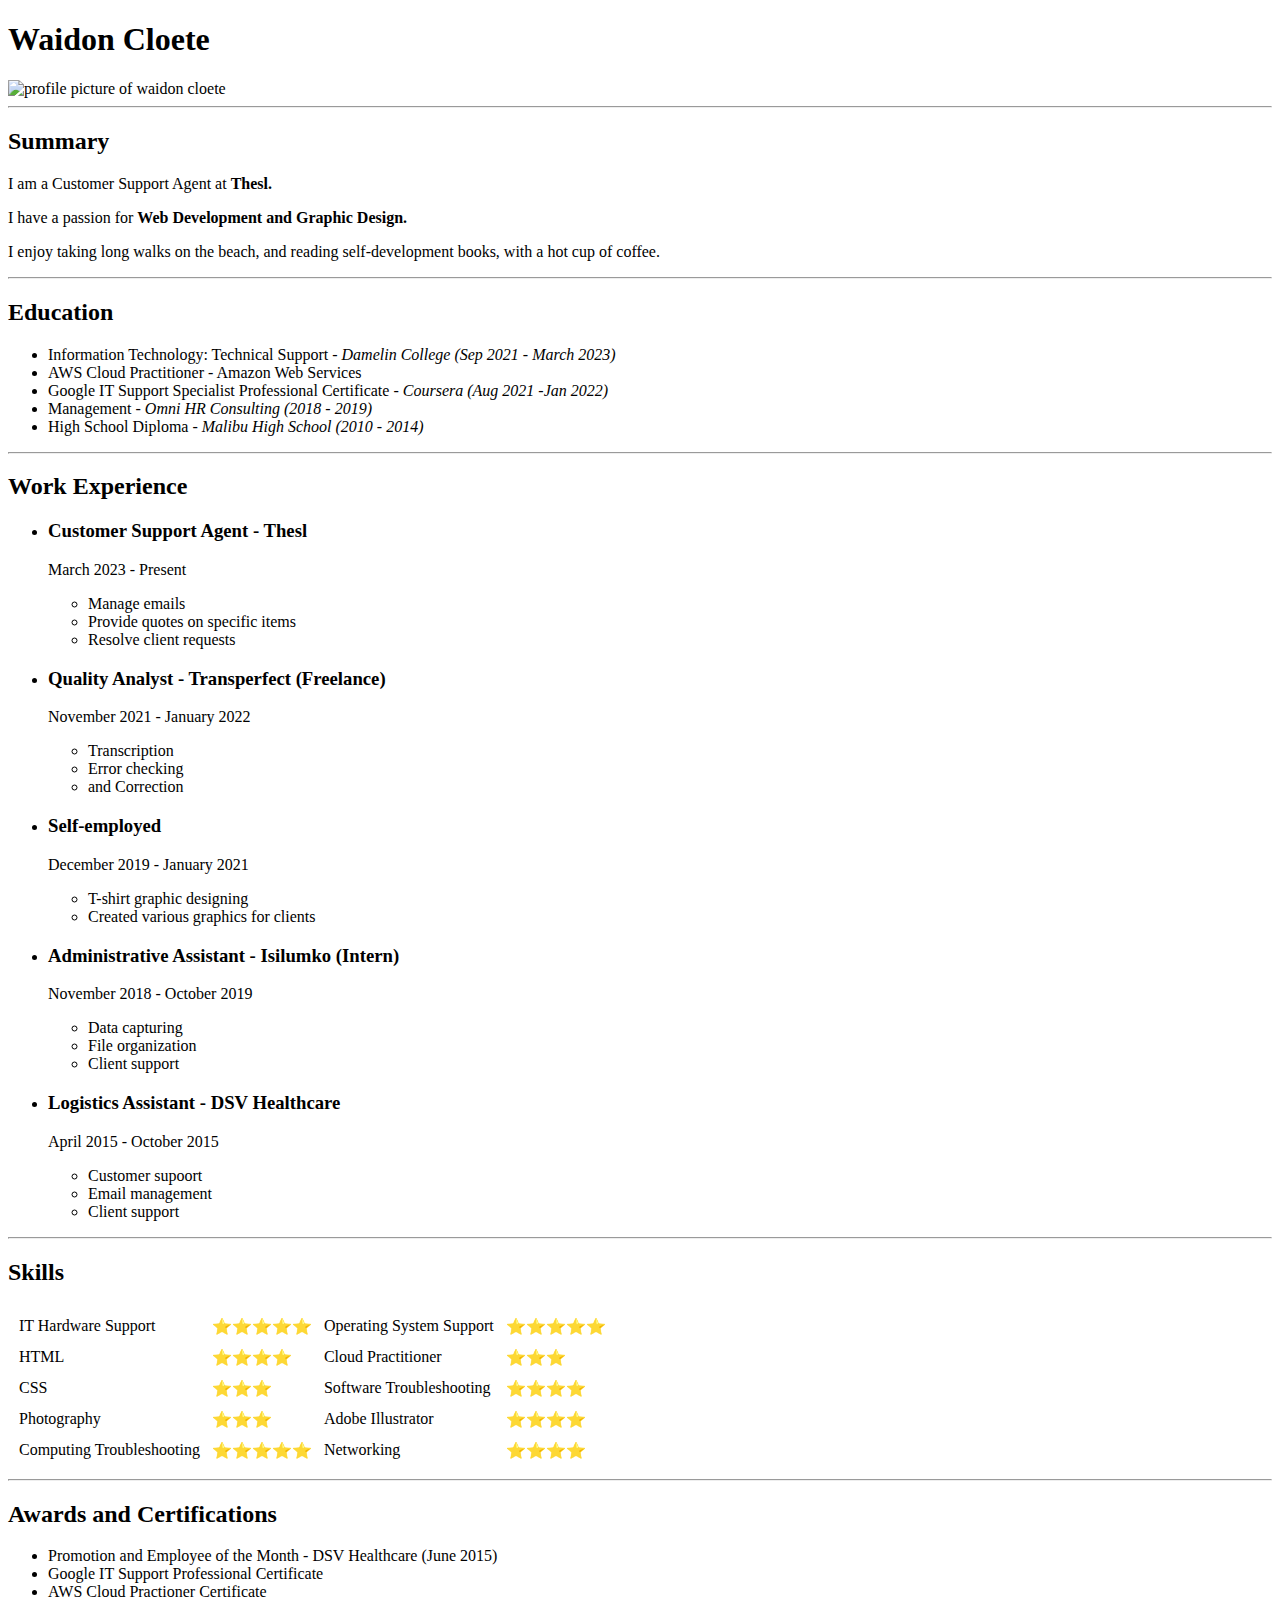
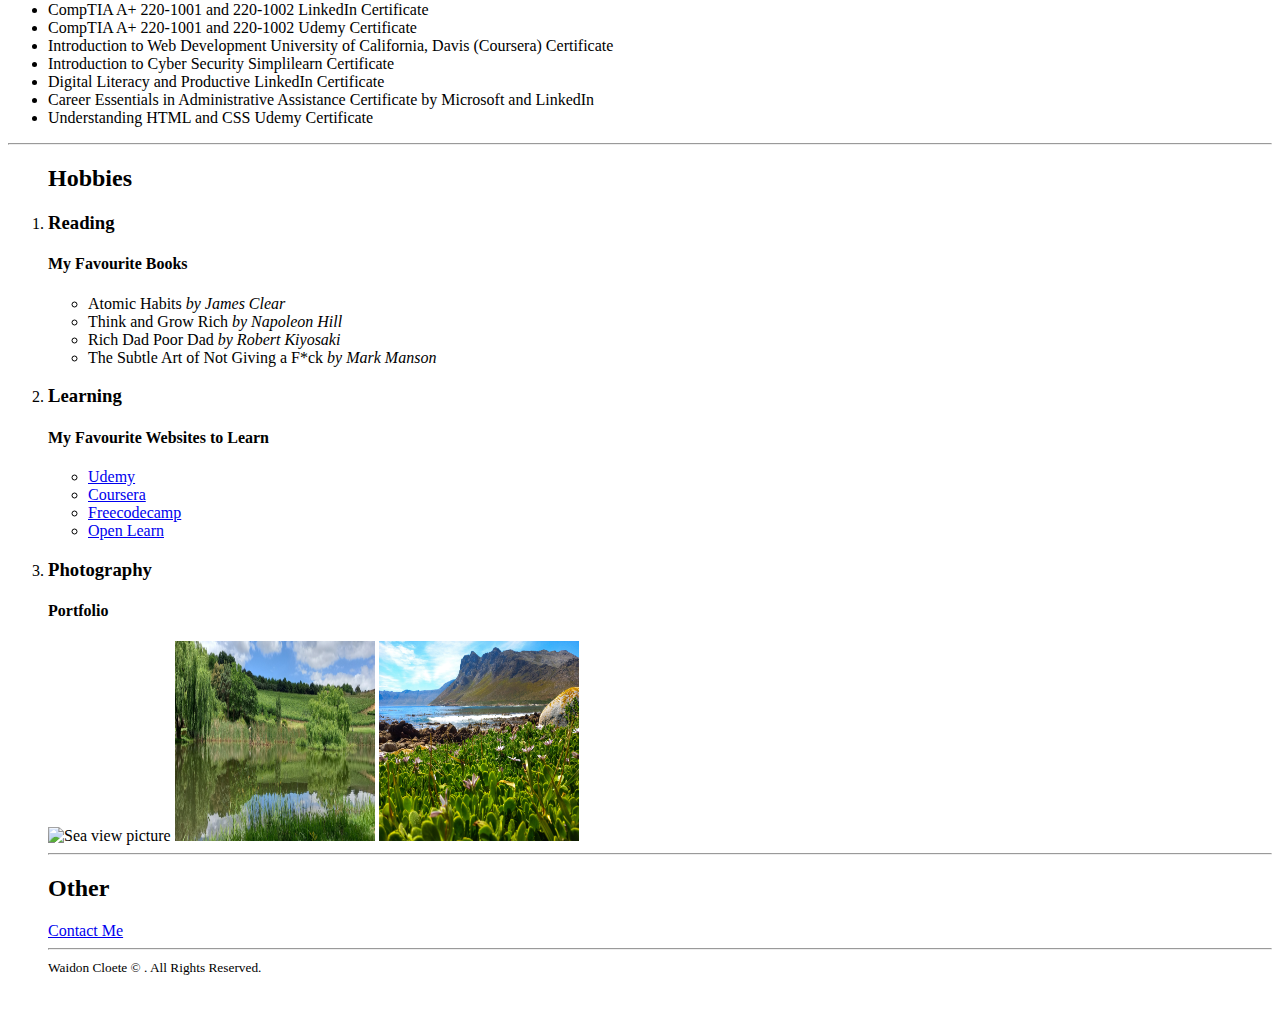
==== index.html @ 213d0ff5 "Add files via upload" ====
<!DOCTYPE html>
<html lang="en">
<head>
    <meta charset="UTF-8">
    
    <title>My Resume</title>
</head>
<body>
    <h1> Waidon Cloete</h1> 
   
    <img src="./images/resume profile picture.png" alt="profile picture of waidon cloete" width="200px" height="200px">
        
    <hr />

    <h2>Summary</h2>
            <p>I am a Customer Support Agent at <strong>Thesl.</strong> </p>
            <p>I have a passion for <strong>Web Development and Graphic Design.</strong></p>
            <p> I enjoy taking long walks on the beach, and reading self-development books, with a hot cup of coffee. </p>

    <hr />
    <h2>Education</h2>
    <ul>
        <li>Information Technology: Technical Support - <em>Damelin College (Sep 2021 - March 2023)</em></li>
        <li>AWS Cloud Practitioner - Amazon Web Services </li>
        <li>Google IT Support Specialist Professional Certificate - <em>Coursera (Aug 2021 -Jan 2022)</em></li>
        <li>Management - <em>Omni HR Consulting (2018 - 2019)</em></li>
        <li>High School Diploma - <em>Malibu High School (2010 - 2014)</em></li>
        
       
    </ul>

    <hr />

    <h2>Work Experience</h2>
    <ul>
        <li><h3>Customer Support Agent - Thesl</h3></li>
        <p>March 2023 - Present </p>
        <ul>
            <li>Manage emails</li>
            <li>Provide quotes on specific items</li>
            <li>Resolve client requests </li>
        </ul>
    </ul>

    <ul>
        <li><h3>Quality Analyst - Transperfect (Freelance)</h3></li>
        <p>November 2021 - January 2022 </p>
        <ul>
            <li>Transcription</li>
            <li>Error checking</li>
            <li>and Correction </li>
        </ul>
    </ul>

    <ul>
        <li><h3>Self-employed</h3></li>
        <p>December 2019 - January 2021 </p>
        <ul>
            <li>T-shirt graphic designing</li>
            <li>Created various graphics for clients</li>
            
        </ul>
    </ul>
    

    <ul>
        <li><h3>Administrative Assistant - Isilumko (Intern)</h3></li>
        <p>November 2018 - October 2019</p>
        <ul>
            <li>Data capturing</li>
            <li>File organization</li>
            <li>Client support</li>
        </ul>
    </ul>

    <ul>
        <li><h3>Logistics Assistant - DSV Healthcare</h3></li>
        <p>April 2015 - October 2015</p>
        <ul>
            <li>Customer supoort</li>
            <li>Email management</li>
            <li>Client support</li>
        </ul>
    </ul>

    <hr />

    <h2>Skills</h2>
</table>

<table cellspacing="10px">
 <tr>
    <td>IT Hardware Support </td>
    <td> ⭐⭐⭐⭐⭐</td>
    <td>Operating System Support</td>
    <td> ⭐⭐⭐⭐⭐</td>
 </tr>
 <tr>
    <td>HTML  </td>
    <td> ⭐⭐⭐⭐</td>
    <td>Cloud Practitioner  </td>
    <td> ⭐⭐⭐</td>
 </tr>
 <tr>
    <td> CSS</td>
    <td> ⭐⭐⭐</td>
    <td> Software Troubleshooting</td>
    <td> ⭐⭐⭐⭐</td>
 </tr>
 <tr>
    <td> Photography</td>
    <td> ⭐⭐⭐</td>
    <td> Adobe Illustrator</td>
    <td> ⭐⭐⭐⭐</td>
 </tr>
 <tr>
    <td> Computing Troubleshooting</td>
    <td> ⭐⭐⭐⭐⭐</td>
    <td> Networking</td>
    <td> ⭐⭐⭐⭐</td>
 </tr>
</table>

<hr />

<h2>Awards and Certifications</h2>
<ul> 
    <li>Promotion and Employee of the Month - DSV Healthcare (June 2015)</li>
    <li>Google IT Support Professional Certificate</li>
    <li>AWS Cloud Practioner Certificate</li>
    <li> CompTIA A+ 220-1001 and 220-1002 LinkedIn Certificate</li>
    <li> CompTIA A+ 220-1001 and 220-1002 Udemy Certificate</li>
    <li> Introduction to Web Development University of California, Davis (Coursera) Certificate</li>
    <li>Introduction to Cyber Security Simplilearn Certificate </li>
    <li> Digital Literacy and Productive LinkedIn Certificate</li>
    <li>Career Essentials in Administrative Assistance Certificate by Microsoft and LinkedIn</li>
    <li> Understanding HTML and CSS Udemy Certificate</li>
</ul>

<hr />
<ol>
    <h2>Hobbies</h2>
        <li> <h3>Reading</h3></li>
        <h4>My Favourite Books</h4>
        <ul>
            <li> Atomic Habits <em>by James Clear</em></li>
            <li>Think and Grow Rich <em>by Napoleon Hill</em></li>
            <li>Rich Dad Poor Dad <em>by Robert Kiyosaki</em></li>
            <li>  The Subtle Art of Not Giving a F*ck <em>by Mark Manson</em></li>
        </ul>

        <li><h3>Learning</h3></li>
        <h4>My Favourite Websites to Learn</h4>
        <ul>
            <li><a href="https://www.udemy.com/">Udemy</a></li>
            <li><a href="https://www.coursera.org/">Coursera</a></li>
            <li><a href="https://www.freecodecamp.org/">Freecodecamp</a></li>
            <li><a href="https://www.open.edu/openlearn/">Open Learn</a></li>
        </ul>
        
       <li><h3>Photography</h3></li>
       <h4>Portfolio</h4>
       <img src="./images/Gordon's Bay 1.jpg" alt="Sea view picture" width=" 200px" height="200px">
     
       <img src="./images/Pond at Wine Farm.jpg " alt="Big pond surrounded by trees and grass"  width=" 200px" height="200px">
    
       <img src="./images/Rooi-Els.jpg" alt="Ocean view with big mountains and plants"   width=" 200px" height="200px"
</ol>

<hr />


<h2>Other</h2>
<a href="./contact me.html">Contact Me</a>

<hr />

<footer>
    <small>Waidon Cloete © . All Rights Reserved.</small>
</footer>
    <br />
</body>
</html>
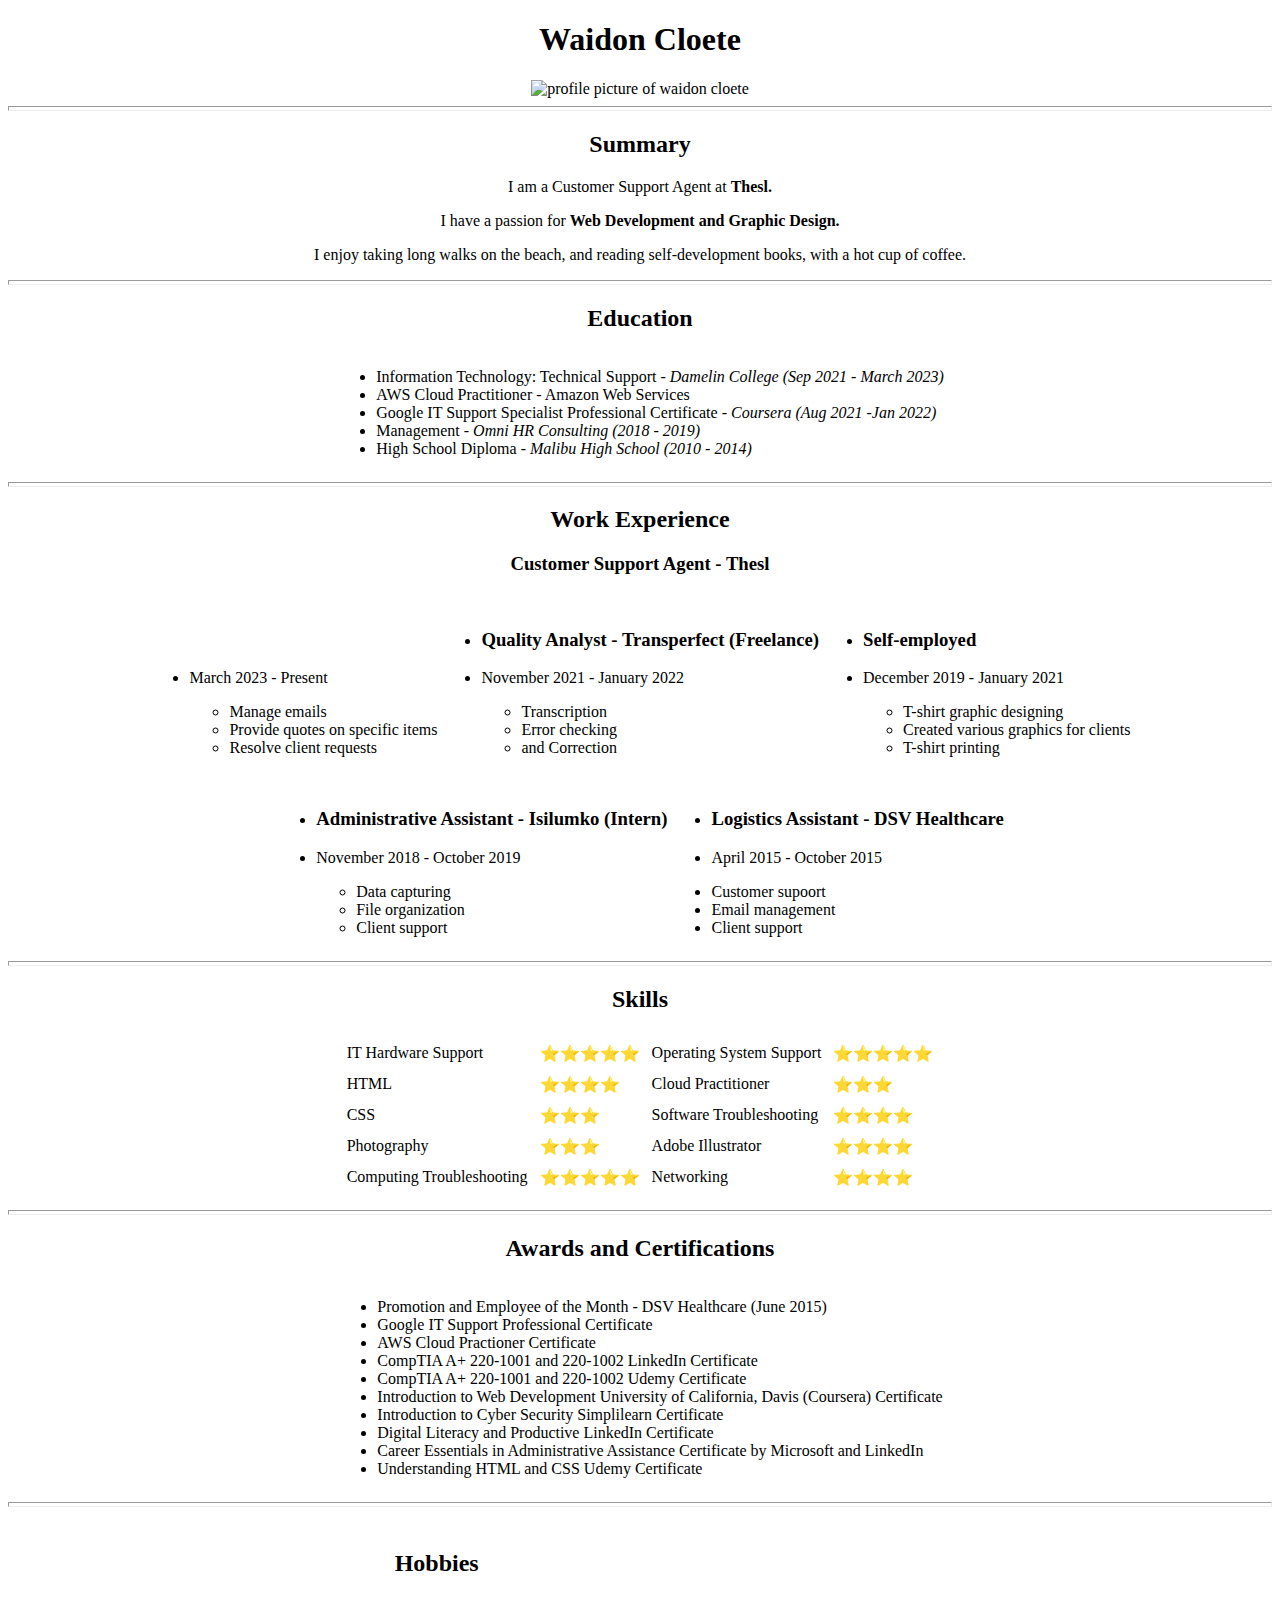
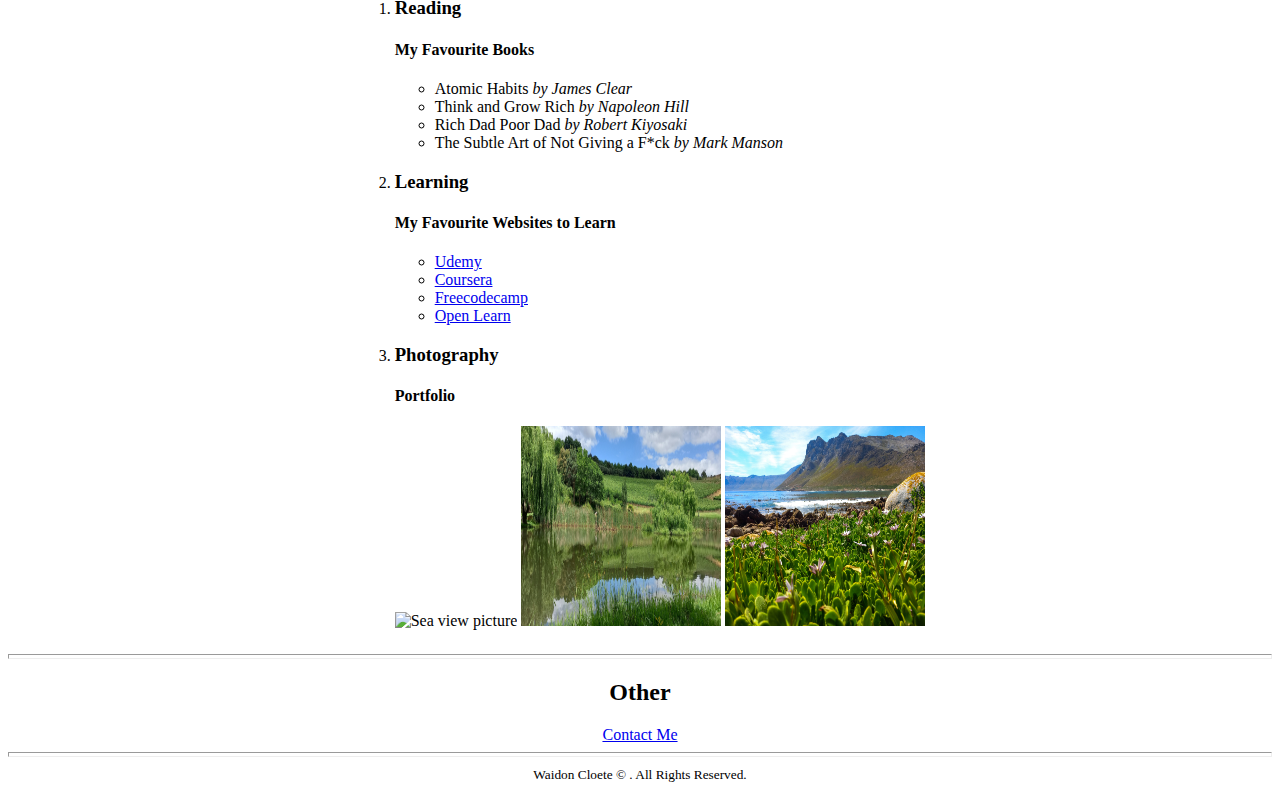
==== commit 9c57c435: "Add files via upload" ====
--- a/index.html
+++ b/index.html
@@ -4,180 +4,189 @@
     <meta charset="UTF-8">
     
     <title>My Resume</title>
+  <link rel="stylesheet" href="./style.css">
 </head>
 <body>
-    <h1> Waidon Cloete</h1> 
-   
-    <img src="./images/resume profile picture.png" alt="profile picture of waidon cloete" width="200px" height="200px">
+    <div id="container">
+        <div class="picture">
+            <h1> Waidon Cloete</h1> 
         
-    <hr />
+            <img src="./images/resume profile picture.png" alt="profile picture of waidon cloete" width="200px" height="200px">
+        </div>    
+            <hr />
 
-    <h2>Summary</h2>
-            <p>I am a Customer Support Agent at <strong>Thesl.</strong> </p>
-            <p>I have a passion for <strong>Web Development and Graphic Design.</strong></p>
-            <p> I enjoy taking long walks on the beach, and reading self-development books, with a hot cup of coffee. </p>
+            <h2>Summary</h2>
+                    <p>I am a Customer Support Agent at <strong>Thesl.</strong> </p>
+                    <p>I have a passion for <strong>Web Development and Graphic Design.</strong></p>
+                    <p> I enjoy taking long walks on the beach, and reading self-development books, with a hot cup of coffee. </p>
+        
+            <hr />
+            <div class="education">
+                <h2>Education</h2>
+                <ul class="myUL">
+                    <li>Information Technology: Technical Support - <em>Damelin College (Sep 2021 - March 2023)</em></li>
+                    <li>AWS Cloud Practitioner - Amazon Web Services </li>
+                    <li>Google IT Support Specialist Professional Certificate - <em>Coursera (Aug 2021 -Jan 2022)</em></li>
+                    <li>Management - <em>Omni HR Consulting (2018 - 2019)</em></li>
+                    <li>High School Diploma - <em>Malibu High School (2010 - 2014)</em></li>
+                    
+                
+                </ul>
+        </div>
+            <hr />
 
-    <hr />
-    <h2>Education</h2>
-    <ul>
-        <li>Information Technology: Technical Support - <em>Damelin College (Sep 2021 - March 2023)</em></li>
-        <li>AWS Cloud Practitioner - Amazon Web Services </li>
-        <li>Google IT Support Specialist Professional Certificate - <em>Coursera (Aug 2021 -Jan 2022)</em></li>
-        <li>Management - <em>Omni HR Consulting (2018 - 2019)</em></li>
-        <li>High School Diploma - <em>Malibu High School (2010 - 2014)</em></li>
-        
-       
-    </ul>
+            <h2>Work Experience</h2>
+            <h3>Customer Support Agent - Thesl</h3>
+            <ul class="myUL">
+            
+            <li><p>March 2023 - Present </p></li>
+                
+                
+                <ul class="myUL">
+                    <li>Manage emails</li>
+                    <li>Provide quotes on specific items</li>
+                    <li>Resolve client requests </li>
+                </ul>
+            </ul>
 
-    <hr />
+            <ul class="myUL">
+                <li><h3>Quality Analyst - Transperfect (Freelance)</h3></li>
+                <li><p>November 2021 - January 2022 </p></li>
+                <ul>
+                    <li>Transcription</li>
+                    <li>Error checking</li>
+                    <li>and Correction </li>
+                </ul>
+            </ul>
 
-    <h2>Work Experience</h2>
-    <ul>
-        <li><h3>Customer Support Agent - Thesl</h3></li>
-        <p>March 2023 - Present </p>
-        <ul>
-            <li>Manage emails</li>
-            <li>Provide quotes on specific items</li>
-            <li>Resolve client requests </li>
-        </ul>
-    </ul>
+            <ul class="myUL">
+                <li><h3>Self-employed</h3></li>
+                <li><p>December 2019 - January 2021 </p></li>
+                <ul >
+                    <li>T-shirt graphic designing</li>
+                    <li>Created various graphics for clients</li>
+                    <li> T-shirt printing</li>
+                    
+                </ul>
+            </ul>
+            
 
-    <ul>
-        <li><h3>Quality Analyst - Transperfect (Freelance)</h3></li>
-        <p>November 2021 - January 2022 </p>
-        <ul>
-            <li>Transcription</li>
-            <li>Error checking</li>
-            <li>and Correction </li>
-        </ul>
-    </ul>
+            <ul class="myUL">
+                <li><h3>Administrative Assistant - Isilumko (Intern)</h3></li>
+                <li><p>November 2018 - October 2019</p></li>
+                <ul >
+                    <li>Data capturing</li>
+                    <li>File organization</li>
+                    <li>Client support</li>
+                </ul>
+            </ul>
 
-    <ul>
-        <li><h3>Self-employed</h3></li>
-        <p>December 2019 - January 2021 </p>
-        <ul>
-            <li>T-shirt graphic designing</li>
-            <li>Created various graphics for clients</li>
-            
-        </ul>
-    </ul>
-    
+            <ul class="myUL">
+                <li><h3>Logistics Assistant - DSV Healthcare</h3></li>
+                <li><p>April 2015 - October 2015</p></li>
+                <ul">
+                    <li>Customer supoort</li>
+                    <li>Email management</li>
+                    <li>Client support</li>
+                </ul>
+            </ul>
 
-    <ul>
-        <li><h3>Administrative Assistant - Isilumko (Intern)</h3></li>
-        <p>November 2018 - October 2019</p>
-        <ul>
-            <li>Data capturing</li>
-            <li>File organization</li>
-            <li>Client support</li>
-        </ul>
-    </ul>
+            <hr />
 
-    <ul>
-        <li><h3>Logistics Assistant - DSV Healthcare</h3></li>
-        <p>April 2015 - October 2015</p>
-        <ul>
-            <li>Customer supoort</li>
-            <li>Email management</li>
-            <li>Client support</li>
-        </ul>
-    </ul>
+            <h2>Skills</h2>
+        </table>
 
-    <hr />
+        <table cellspacing="10px"  class="skills">
+        <tr>
+            <td>IT Hardware Support </td>
+            <td> ⭐⭐⭐⭐⭐</td>
+            <td>Operating System Support</td>
+            <td> ⭐⭐⭐⭐⭐</td>
+        </tr>
+        <tr>
+            <td>HTML  </td>
+            <td> ⭐⭐⭐⭐</td>
+            <td>Cloud Practitioner  </td>
+            <td> ⭐⭐⭐</td>
+        </tr>
+        <tr>
+            <td> CSS</td>
+            <td> ⭐⭐⭐</td>
+            <td> Software Troubleshooting</td>
+            <td> ⭐⭐⭐⭐</td>
+        </tr>
+        <tr>
+            <td> Photography</td>
+            <td> ⭐⭐⭐</td>
+            <td> Adobe Illustrator</td>
+            <td> ⭐⭐⭐⭐</td>
+        </tr>
+        <tr>
+            <td> Computing Troubleshooting</td>
+            <td> ⭐⭐⭐⭐⭐</td>
+            <td> Networking</td>
+            <td> ⭐⭐⭐⭐</td>
+        </tr>
+        </table>
 
-    <h2>Skills</h2>
-</table>
+        <hr />
 
-<table cellspacing="10px">
- <tr>
-    <td>IT Hardware Support </td>
-    <td> ⭐⭐⭐⭐⭐</td>
-    <td>Operating System Support</td>
-    <td> ⭐⭐⭐⭐⭐</td>
- </tr>
- <tr>
-    <td>HTML  </td>
-    <td> ⭐⭐⭐⭐</td>
-    <td>Cloud Practitioner  </td>
-    <td> ⭐⭐⭐</td>
- </tr>
- <tr>
-    <td> CSS</td>
-    <td> ⭐⭐⭐</td>
-    <td> Software Troubleshooting</td>
-    <td> ⭐⭐⭐⭐</td>
- </tr>
- <tr>
-    <td> Photography</td>
-    <td> ⭐⭐⭐</td>
-    <td> Adobe Illustrator</td>
-    <td> ⭐⭐⭐⭐</td>
- </tr>
- <tr>
-    <td> Computing Troubleshooting</td>
-    <td> ⭐⭐⭐⭐⭐</td>
-    <td> Networking</td>
-    <td> ⭐⭐⭐⭐</td>
- </tr>
-</table>
-
-<hr />
-
-<h2>Awards and Certifications</h2>
-<ul> 
-    <li>Promotion and Employee of the Month - DSV Healthcare (June 2015)</li>
-    <li>Google IT Support Professional Certificate</li>
-    <li>AWS Cloud Practioner Certificate</li>
-    <li> CompTIA A+ 220-1001 and 220-1002 LinkedIn Certificate</li>
-    <li> CompTIA A+ 220-1001 and 220-1002 Udemy Certificate</li>
-    <li> Introduction to Web Development University of California, Davis (Coursera) Certificate</li>
-    <li>Introduction to Cyber Security Simplilearn Certificate </li>
-    <li> Digital Literacy and Productive LinkedIn Certificate</li>
-    <li>Career Essentials in Administrative Assistance Certificate by Microsoft and LinkedIn</li>
-    <li> Understanding HTML and CSS Udemy Certificate</li>
-</ul>
-
-<hr />
-<ol>
-    <h2>Hobbies</h2>
-        <li> <h3>Reading</h3></li>
-        <h4>My Favourite Books</h4>
-        <ul>
-            <li> Atomic Habits <em>by James Clear</em></li>
-            <li>Think and Grow Rich <em>by Napoleon Hill</em></li>
-            <li>Rich Dad Poor Dad <em>by Robert Kiyosaki</em></li>
-            <li>  The Subtle Art of Not Giving a F*ck <em>by Mark Manson</em></li>
+        <h2>Awards and Certifications</h2>
+        <ul class="myUL"> 
+            <li>Promotion and Employee of the Month - DSV Healthcare (June 2015)</li>
+            <li>Google IT Support Professional Certificate</li>
+            <li>AWS Cloud Practioner Certificate</li>
+            <li> CompTIA A+ 220-1001 and 220-1002 LinkedIn Certificate</li>
+            <li> CompTIA A+ 220-1001 and 220-1002 Udemy Certificate</li>
+            <li> Introduction to Web Development University of California, Davis (Coursera) Certificate</li>
+            <li>Introduction to Cyber Security Simplilearn Certificate </li>
+            <li> Digital Literacy and Productive LinkedIn Certificate</li>
+            <li>Career Essentials in Administrative Assistance Certificate by Microsoft and LinkedIn</li>
+            <li> Understanding HTML and CSS Udemy Certificate</li>
         </ul>
 
-        <li><h3>Learning</h3></li>
-        <h4>My Favourite Websites to Learn</h4>
-        <ul>
-            <li><a href="https://www.udemy.com/">Udemy</a></li>
-            <li><a href="https://www.coursera.org/">Coursera</a></li>
-            <li><a href="https://www.freecodecamp.org/">Freecodecamp</a></li>
-            <li><a href="https://www.open.edu/openlearn/">Open Learn</a></li>
-        </ul>
-        
-       <li><h3>Photography</h3></li>
-       <h4>Portfolio</h4>
-       <img src="./images/Gordon's Bay 1.jpg" alt="Sea view picture" width=" 200px" height="200px">
-     
-       <img src="./images/Pond at Wine Farm.jpg " alt="Big pond surrounded by trees and grass"  width=" 200px" height="200px">
-    
-       <img src="./images/Rooi-Els.jpg" alt="Ocean view with big mountains and plants"   width=" 200px" height="200px"
-</ol>
+        <hr />
+        <ol class="myOL">
+            <h2>Hobbies</h2>
+                <li> <h3>Reading</h3></li>
+                <h4>My Favourite Books</h4>
+                <ul class="myUL">
+                    <li> Atomic Habits <em>by James Clear</em></li>
+                    <li>Think and Grow Rich <em>by Napoleon Hill</em></li>
+                    <li>Rich Dad Poor Dad <em>by Robert Kiyosaki</em></li>
+                    <li>  The Subtle Art of Not Giving a F*ck <em>by Mark Manson</em></li>
+                </ul>
 
-<hr />
+                <li><h3>Learning</h3></li>
+                <h4>My Favourite Websites to Learn</h4>
+                <ul class="myUL">
+                    <li><a href="https://www.udemy.com/">Udemy</a></li>
+                    <li><a href="https://www.coursera.org/">Coursera</a></li>
+                    <li><a href="https://www.freecodecamp.org/">Freecodecamp</a></li>
+                    <li><a href="https://www.open.edu/openlearn/">Open Learn</a></li>
+                </ul>
+                
+            <li><h3>Photography</h3></li>
+            <h4>Portfolio</h4>
+            <img src="./images/Gordon's Bay 1.jpg" alt="Sea view picture" width=" 200px" height="200px">
+            
+            <img src="./images/Pond at Wine Farm.jpg " alt="Big pond surrounded by trees and grass"  width=" 200px" height="200px">
+            
+            <img src="./images/Rooi-Els.jpg" alt="Ocean view with big mountains and plants"   width=" 200px" height="200px">
+        </ol>
+
+        <hr />
 
 
-<h2>Other</h2>
-<a href="./contact me.html">Contact Me</a>
+        <h2>Other</h2>
+        <a href="./contact me.html">Contact Me</a>
 
-<hr />
+        <hr />
 
-<footer>
-    <small>Waidon Cloete © . All Rights Reserved.</small>
+        <footer>
+            <small>Waidon Cloete © . All Rights Reserved.</small>
 </footer>
     <br />
+</div>
 </body>
 </html>--- a/style.css
+++ b/style.css
@@ -0,0 +1,34 @@
+body {
+    text-align: center;   
+}
+
+div.container {
+    text-align: center;
+}
+
+ul.myUL {
+    display: inline-block;
+    text-align: left;
+}
+
+ol.myOL {
+    display: inline-block;
+    text-align: left;
+}
+
+table.skills {
+
+    display: inline-block;
+    text-align: left;
+}
+
+hr {
+    height: 3px
+    
+}
+.h2 {
+    font-family: Arial, Helvetica, sans-serif;
+}
+
+
+
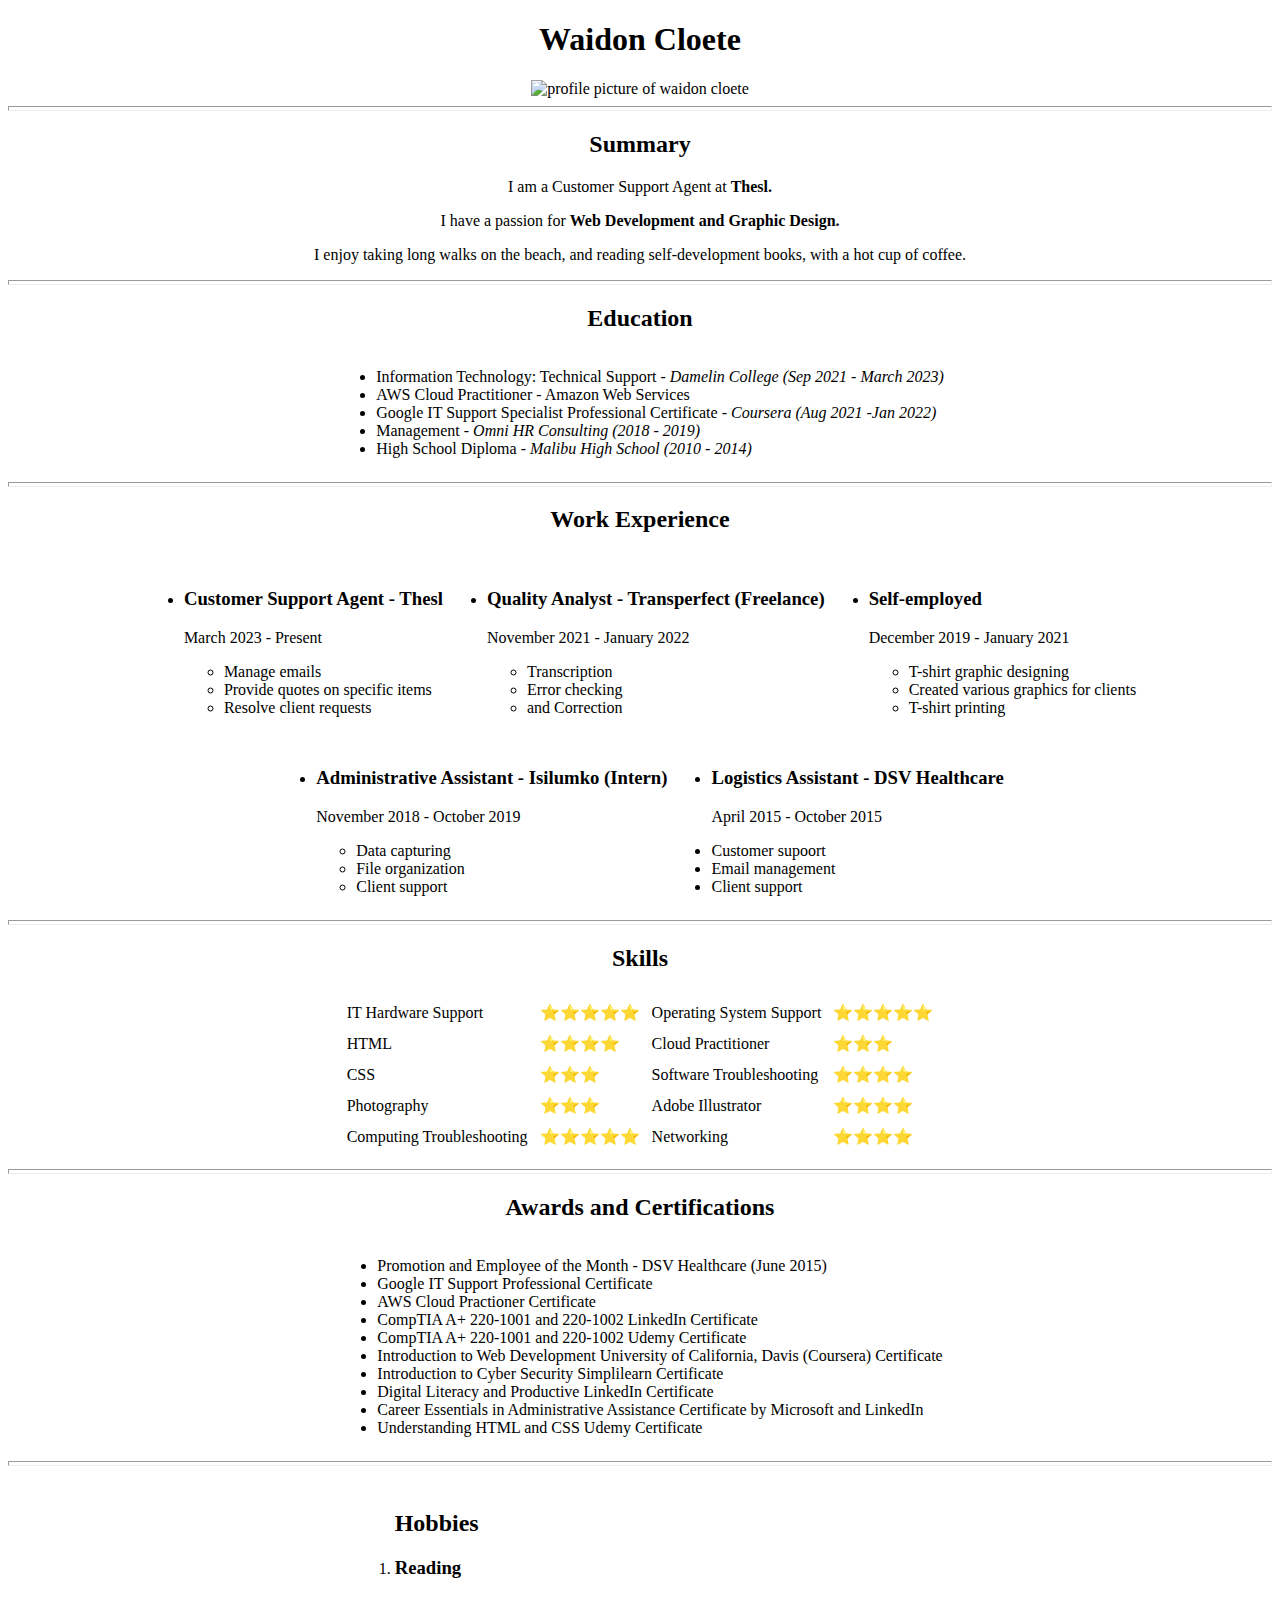
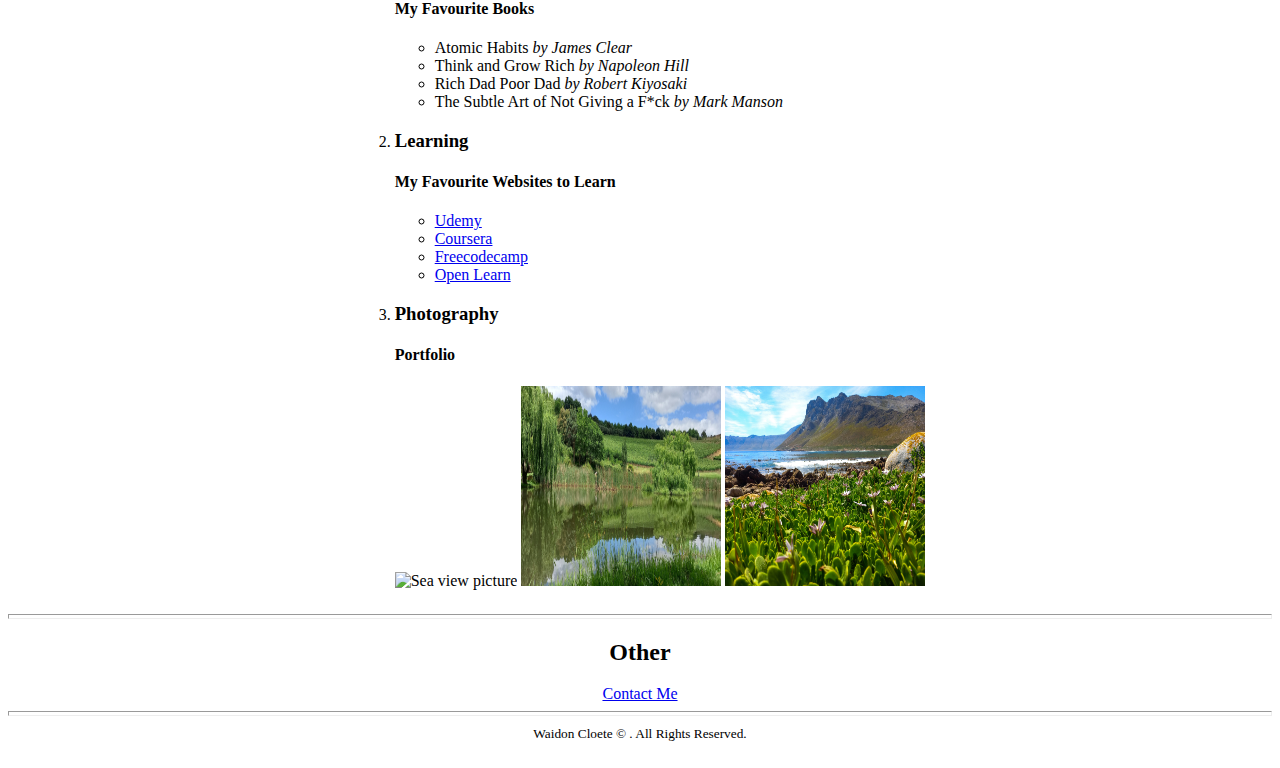
==== commit 0b0df051: "Add files via upload" ====
--- a/index.html
+++ b/index.html
@@ -36,10 +36,10 @@
             <hr />
 
             <h2>Work Experience</h2>
-            <h3>Customer Support Agent - Thesl</h3>
+            
             <ul class="myUL">
-            
-            <li><p>March 2023 - Present </p></li>
+            <li> <h3>Customer Support Agent - Thesl</h3></li>
+           <p>March 2023 - Present </p>
                 
                 
                 <ul class="myUL">
@@ -51,7 +51,7 @@
 
             <ul class="myUL">
                 <li><h3>Quality Analyst - Transperfect (Freelance)</h3></li>
-                <li><p>November 2021 - January 2022 </p></li>
+                <p>November 2021 - January 2022 </p>
                 <ul>
                     <li>Transcription</li>
                     <li>Error checking</li>
@@ -61,7 +61,7 @@
 
             <ul class="myUL">
                 <li><h3>Self-employed</h3></li>
-                <li><p>December 2019 - January 2021 </p></li>
+                <p>December 2019 - January 2021 </p>
                 <ul >
                     <li>T-shirt graphic designing</li>
                     <li>Created various graphics for clients</li>
@@ -73,7 +73,7 @@
 
             <ul class="myUL">
                 <li><h3>Administrative Assistant - Isilumko (Intern)</h3></li>
-                <li><p>November 2018 - October 2019</p></li>
+                <p>November 2018 - October 2019</p>
                 <ul >
                     <li>Data capturing</li>
                     <li>File organization</li>
@@ -83,7 +83,7 @@
 
             <ul class="myUL">
                 <li><h3>Logistics Assistant - DSV Healthcare</h3></li>
-                <li><p>April 2015 - October 2015</p></li>
+                <p>April 2015 - October 2015</p>
                 <ul">
                     <li>Customer supoort</li>
                     <li>Email management</li>
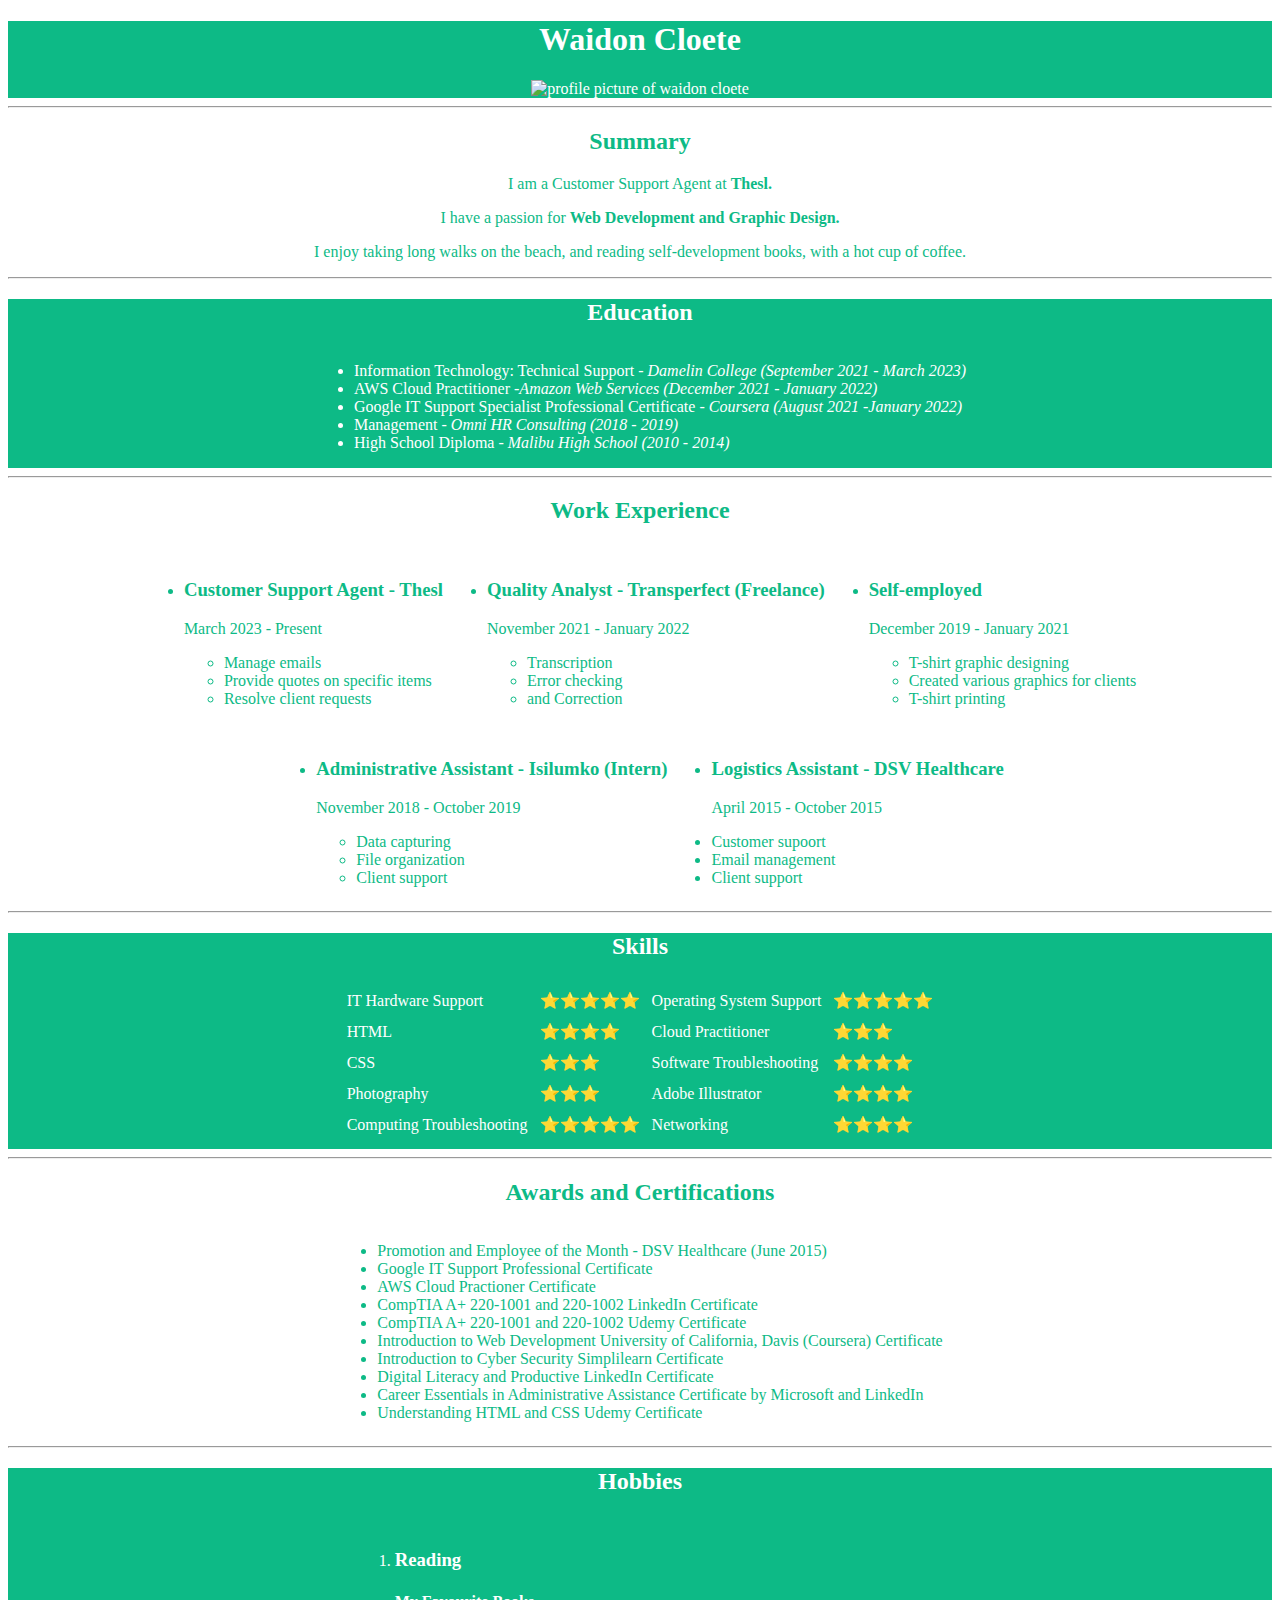
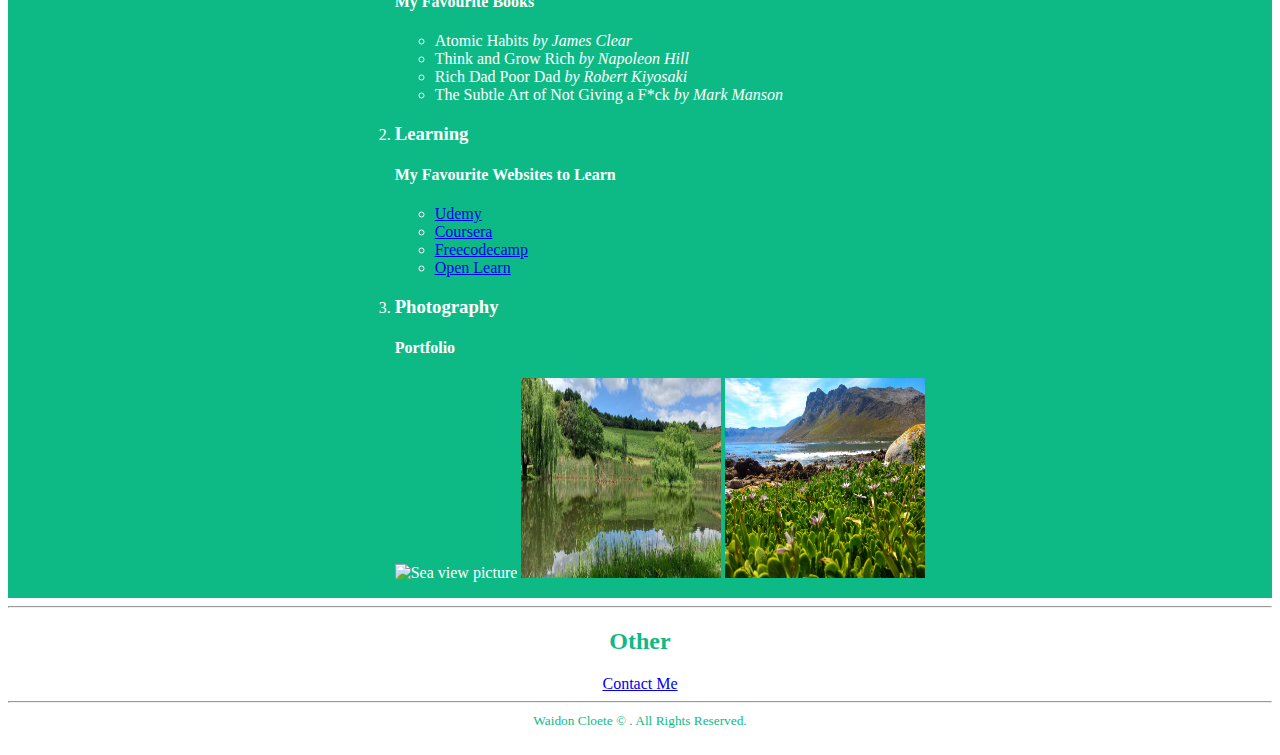
==== commit fdbf6835: "Add files via upload" ====
--- a/index.html
+++ b/index.html
@@ -7,11 +7,14 @@
   <link rel="stylesheet" href="./style.css">
 </head>
 <body>
+    <div class="picture">
+    <div class="profile-picture">
     <div id="container">
-        <div class="picture">
+       
             <h1> Waidon Cloete</h1> 
         
             <img src="./images/resume profile picture.png" alt="profile picture of waidon cloete" width="200px" height="200px">
+        </div>
         </div>    
             <hr />
 
@@ -22,17 +25,18 @@
         
             <hr />
             <div class="education">
-                <h2>Education</h2>
+                 <h2>Education</h2>
                 <ul class="myUL">
-                    <li>Information Technology: Technical Support - <em>Damelin College (Sep 2021 - March 2023)</em></li>
-                    <li>AWS Cloud Practitioner - Amazon Web Services </li>
-                    <li>Google IT Support Specialist Professional Certificate - <em>Coursera (Aug 2021 -Jan 2022)</em></li>
+                    <li>Information Technology: Technical Support - <em>Damelin College (September 2021 - March 2023)</em></li>
+                    <li>AWS Cloud Practitioner -<em>Amazon Web Services (December 2021 - January 2022) </em></li>
+                    <li>Google IT Support Specialist Professional Certificate - <em>Coursera (August 2021 -January 2022)</em></li>
                     <li>Management - <em>Omni HR Consulting (2018 - 2019)</em></li>
                     <li>High School Diploma - <em>Malibu High School (2010 - 2014)</em></li>
                     
                 
                 </ul>
-        </div>
+        
+    </div>
             <hr />
 
             <h2>Work Experience</h2>
@@ -92,7 +96,7 @@
             </ul>
 
             <hr />
-
+<div class="skills">
             <h2>Skills</h2>
         </table>
 
@@ -128,7 +132,7 @@
             <td> ⭐⭐⭐⭐</td>
         </tr>
         </table>
-
+    </div>
         <hr />
 
         <h2>Awards and Certifications</h2>
@@ -146,8 +150,10 @@
         </ul>
 
         <hr />
+        <div class="hobbies">
+        <h2>Hobbies</h2>
         <ol class="myOL">
-            <h2>Hobbies</h2>
+           
                 <li> <h3>Reading</h3></li>
                 <h4>My Favourite Books</h4>
                 <ul class="myUL">
@@ -174,7 +180,7 @@
             
             <img src="./images/Rooi-Els.jpg" alt="Ocean view with big mountains and plants"   width=" 200px" height="200px">
         </ol>
-
+    </div>
         <hr />
 
 
--- a/style.css
+++ b/style.css
@@ -1,5 +1,7 @@
 body {
     text-align: center;   
+    color: #0dba86;
+   
 }
 
 div.container {
@@ -23,12 +25,29 @@
 }
 
 hr {
-    height: 3px
+    height:none;
     
 }
+
 .h2 {
     font-family: Arial, Helvetica, sans-serif;
 }
 
+.profile-picture {
+    background-color: #0dba86;
+    color: white;
+}
 
+.education {
+    background-color:#0dba86;
+    color: white;
+}
+.skills {
+    background-color:#0dba86;
+    color: white;
+}
 
+.hobbies {
+    background-color:#0dba86;
+    color:white;
+}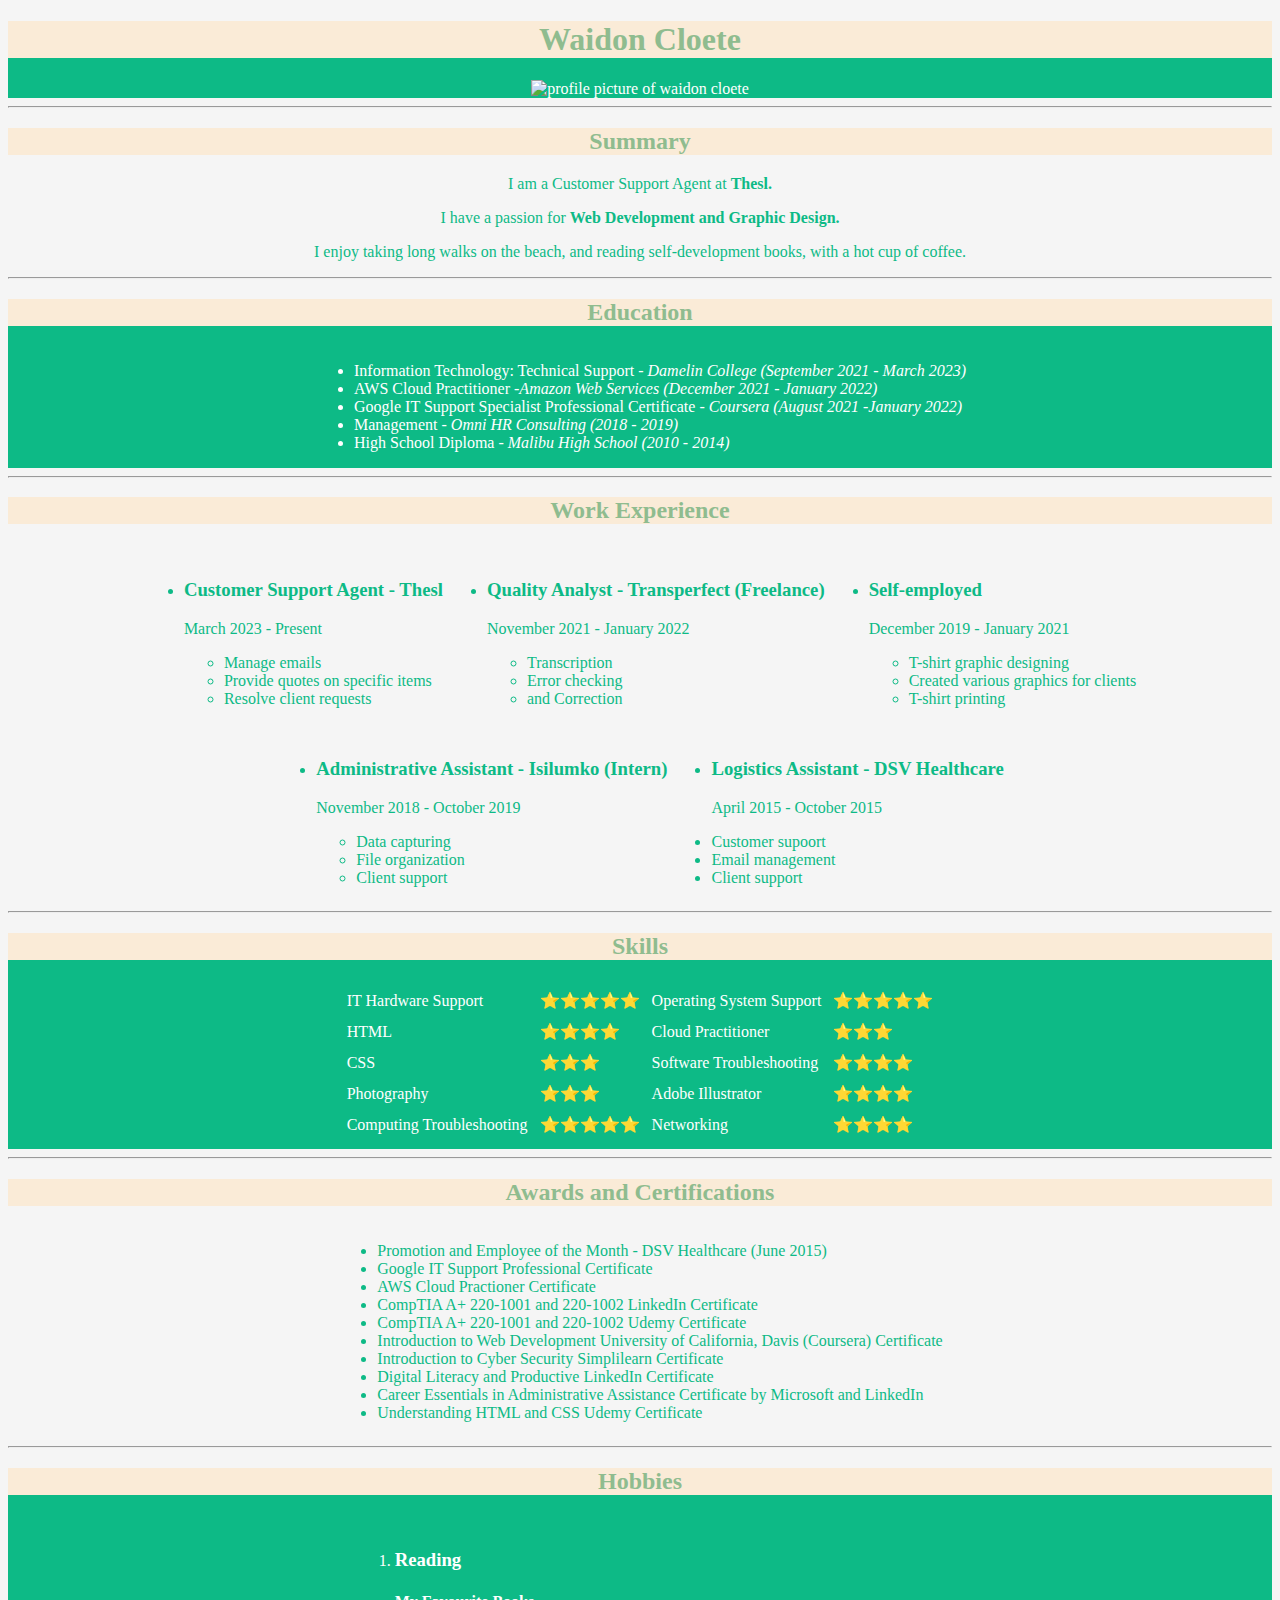
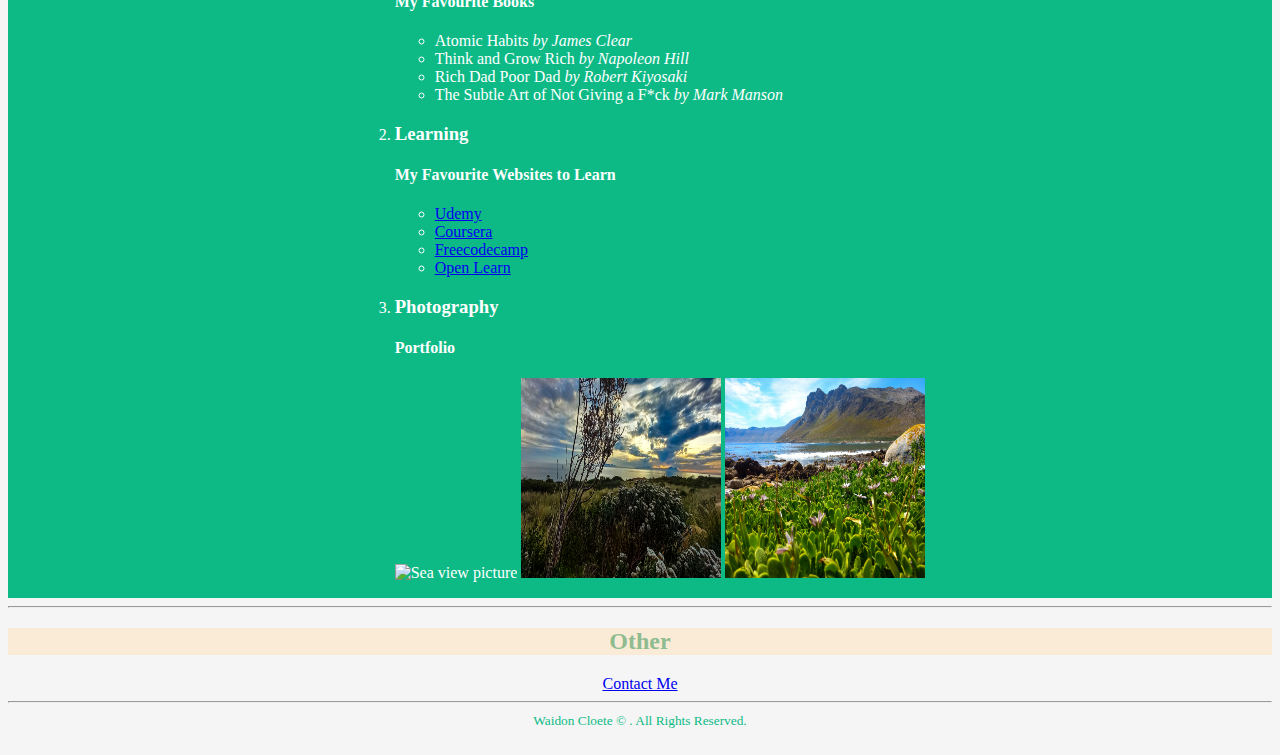
==== commit d347f45f: "Add files via upload" ====
--- a/index.html
+++ b/index.html
@@ -7,9 +7,11 @@
   <link rel="stylesheet" href="./style.css">
 </head>
 <body>
+
+  
     <div class="picture">
-    <div class="profile-picture">
-    <div id="container">
+        <div class="profile-picture" id="profile">
+          <div id="container">
        
             <h1> Waidon Cloete</h1> 
         
@@ -19,7 +21,7 @@
             <hr />
 
             <h2>Summary</h2>
-                    <p>I am a Customer Support Agent at <strong>Thesl.</strong> </p>
+                    <p >I am a Customer Support Agent at <strong>Thesl.</strong> </p>
                     <p>I have a passion for <strong>Web Development and Graphic Design.</strong></p>
                     <p> I enjoy taking long walks on the beach, and reading self-development books, with a hot cup of coffee. </p>
         
@@ -174,11 +176,11 @@
                 
             <li><h3>Photography</h3></li>
             <h4>Portfolio</h4>
-            <img src="./images/Gordon's Bay 1.jpg" alt="Sea view picture" width=" 200px" height="200px">
-            
-            <img src="./images/Pond at Wine Farm.jpg " alt="Big pond surrounded by trees and grass"  width=" 200px" height="200px">
-            
-            <img src="./images/Rooi-Els.jpg" alt="Ocean view with big mountains and plants"   width=" 200px" height="200px">
+            <img src="./images/Gordon's Bay 1.jpg" alt="Sea view picture" >
+            
+            <img src="./images/Mountain and Sea Picture.jpg" alt="Mountains surrounded by the sea and plants">
+            
+            <img src="./images/Rooi-Els.jpg" alt="Ocean view with big mountains and plants" >
         </ol>
     </div>
         <hr />
--- a/style.css
+++ b/style.css
@@ -1,6 +1,11 @@
 body {
+
     text-align: center;   
     color: #0dba86;
+    font-weight: normal;
+    background-color: whitesmoke;
+   
+   
    
 }
 
@@ -36,6 +41,7 @@
 .profile-picture {
     background-color: #0dba86;
     color: white;
+    
 }
 
 .education {
@@ -50,4 +56,32 @@
 .hobbies {
     background-color:#0dba86;
     color:white;
-}+}
+
+nav ul {
+    display: flex;
+    flex-wrap: wrap;
+    padding-inline: 0;
+    justify-content: center;
+}
+nav ul li {
+    
+    margin-inline: 0.25rem;
+    margin-block: 0;
+    line-height: 1.5rem;
+    list-style: none;
+}
+* img {
+    height:200px;
+    width: 200px;
+}
+
+h1, h2 {
+    background-color: antiquewhite ;
+    color: darkseagreen;
+}
+
+
+
+
+
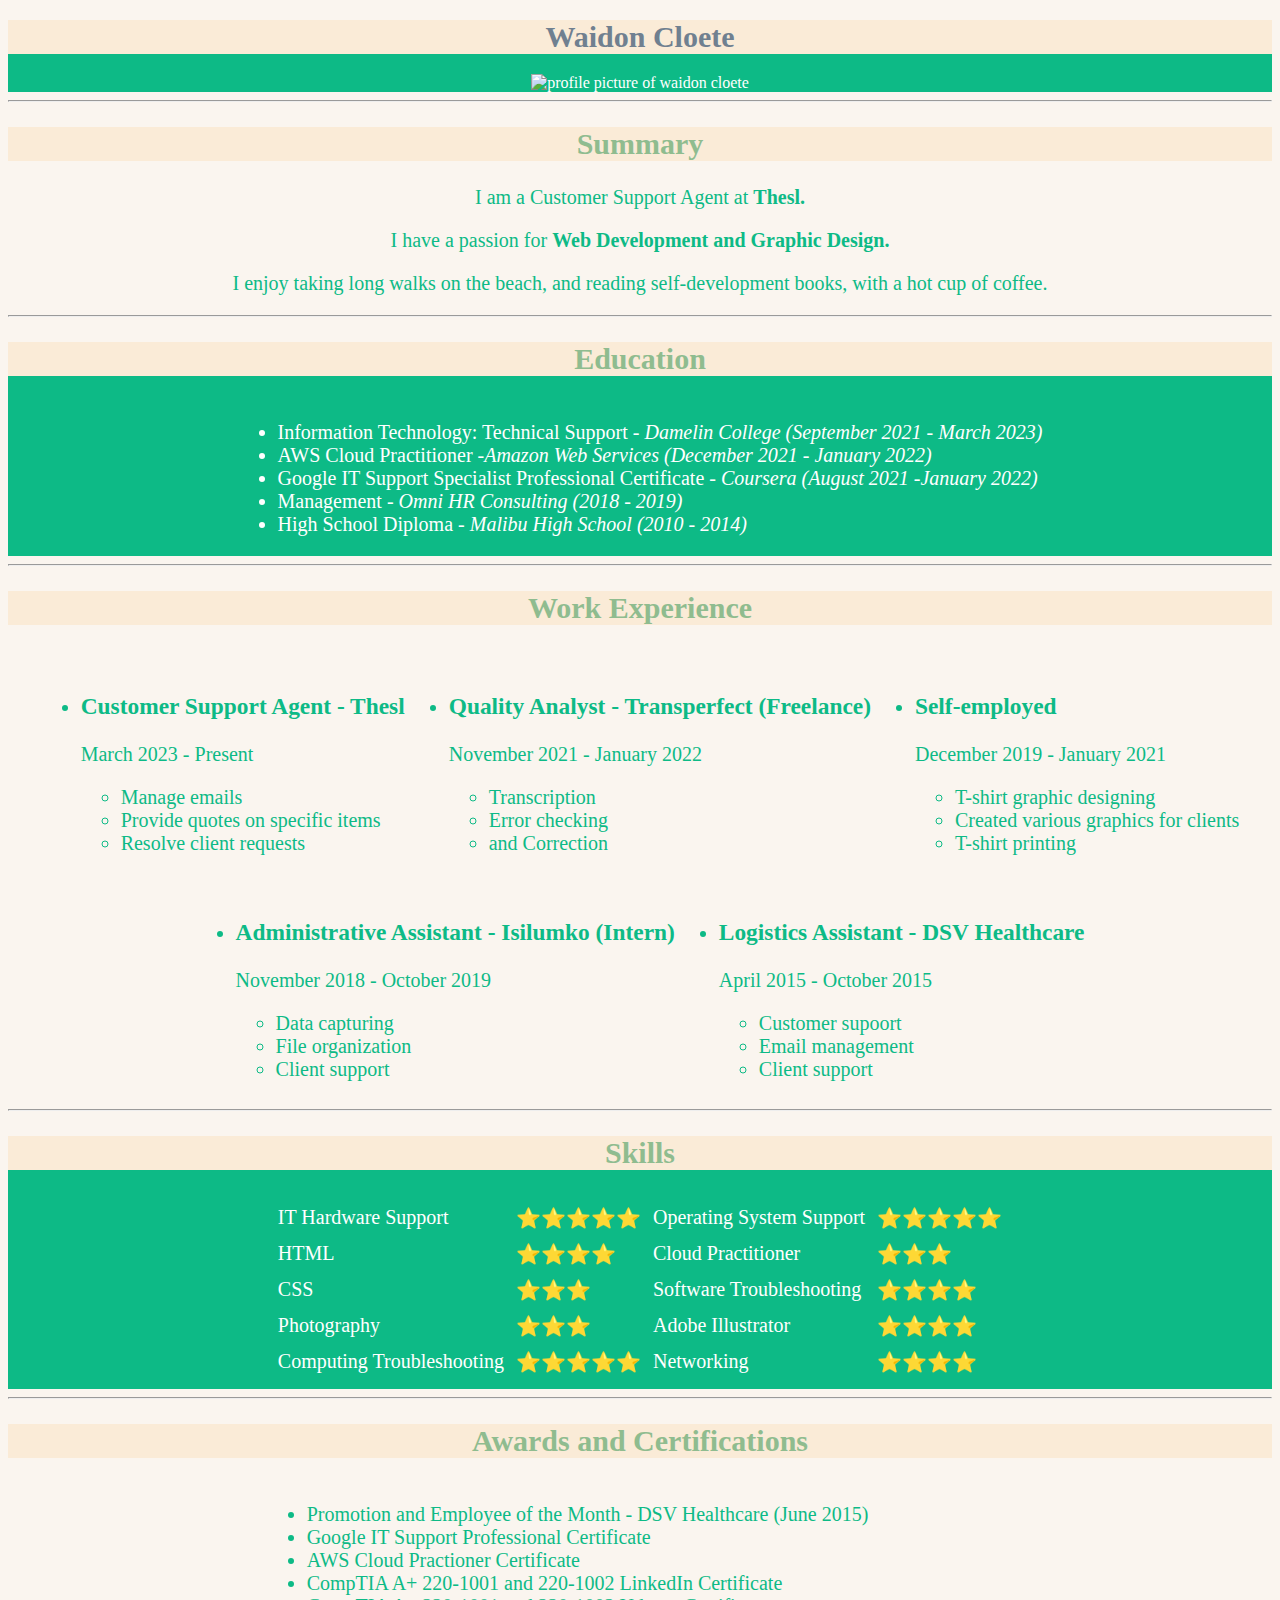
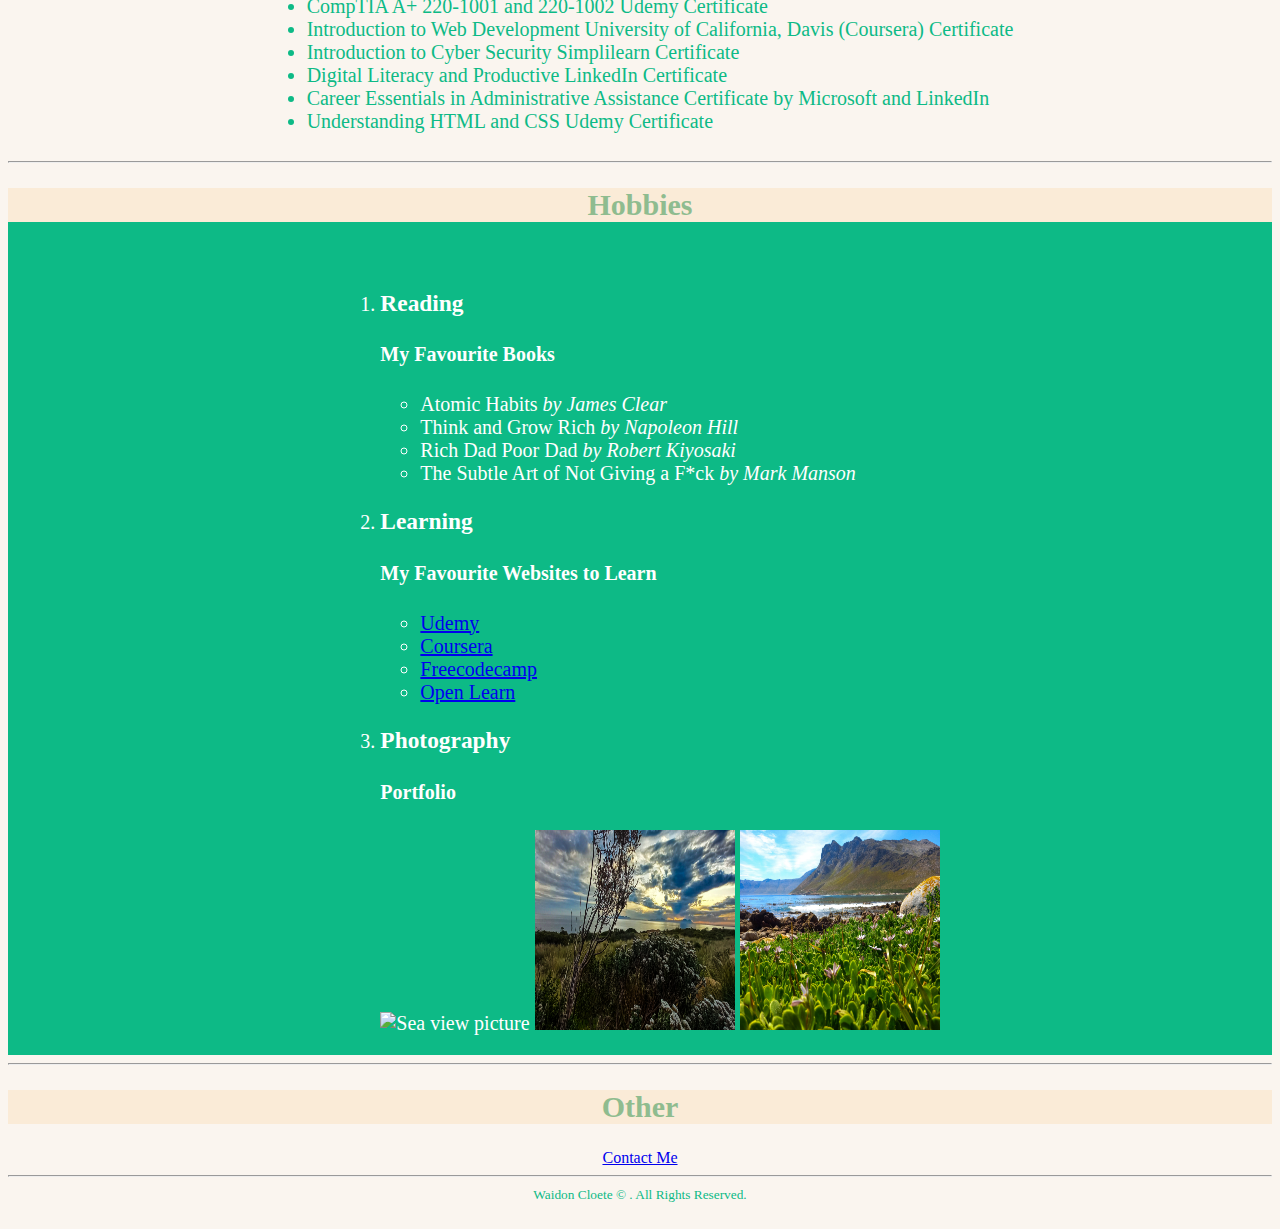
==== commit b136e485: "Add files via upload" ====
--- a/index.html
+++ b/index.html
@@ -90,7 +90,7 @@
             <ul class="myUL">
                 <li><h3>Logistics Assistant - DSV Healthcare</h3></li>
                 <p>April 2015 - October 2015</p>
-                <ul">
+                <ul>
                     <li>Customer supoort</li>
                     <li>Email management</li>
                     <li>Client support</li>
--- a/style.css
+++ b/style.css
@@ -1,13 +1,10 @@
 body {
 
     text-align: center;   
-    color: #0dba86;
+    color: #0dba86; 
     font-weight: normal;
-    background-color: whitesmoke;
-   
-   
-   
-}
+    background-color: #FAF5EF;
+   }
 
 div.container {
     text-align: center;
@@ -76,12 +73,33 @@
     width: 200px;
 }
 
-h1, h2 {
+h1  {
+    background-color: antiquewhite ;
+    color: slategray;
+    font-size: 30px;
+    font-family: 'Times New Roman, 'Georgia, Times, serif;
+}
+
+h2 {
     background-color: antiquewhite ;
     color: darkseagreen;
+    font-size: 30px;
+}
+
+p  { 
+    font-size: 20px;
+}
+    
+
+ul {
+    font-size: 20px;
 }
 
 
+ol {
+    font-size: 20px;
+}
 
-
-
+table {
+    font-size: 20px;
+}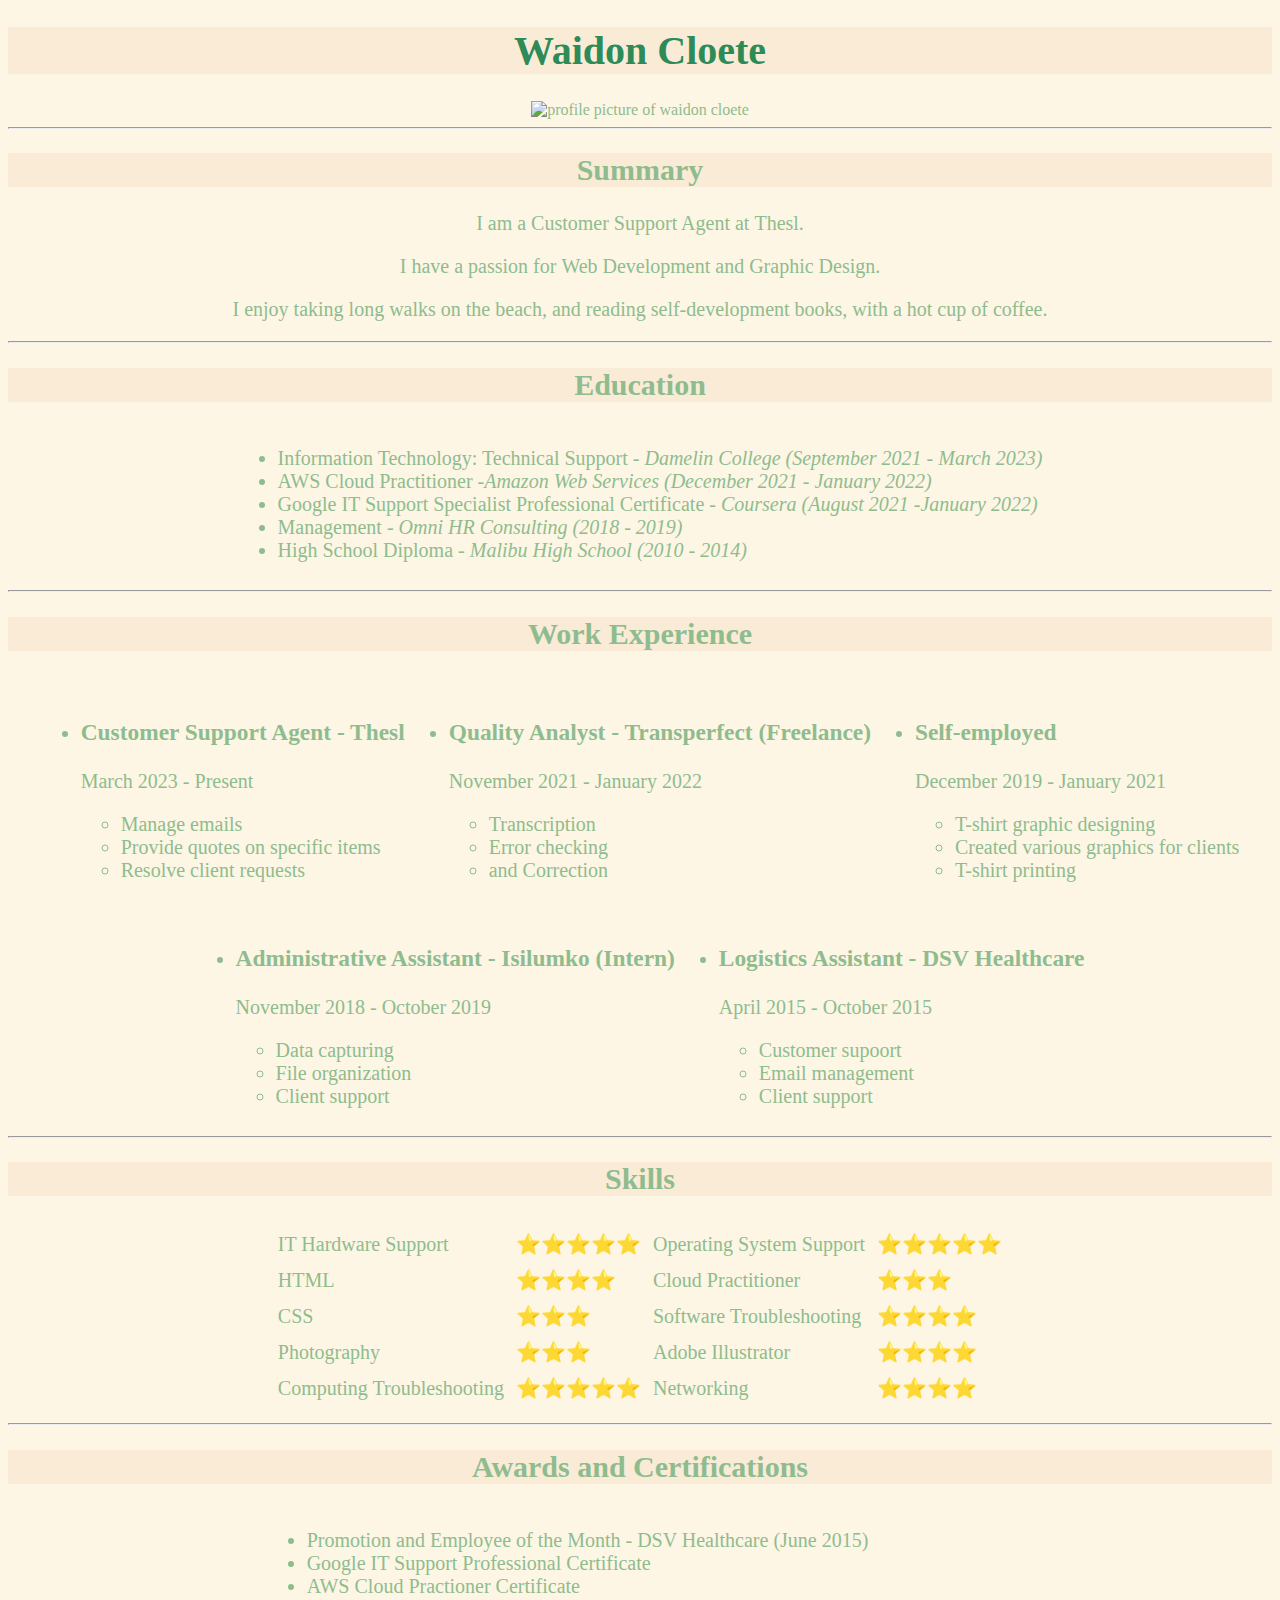
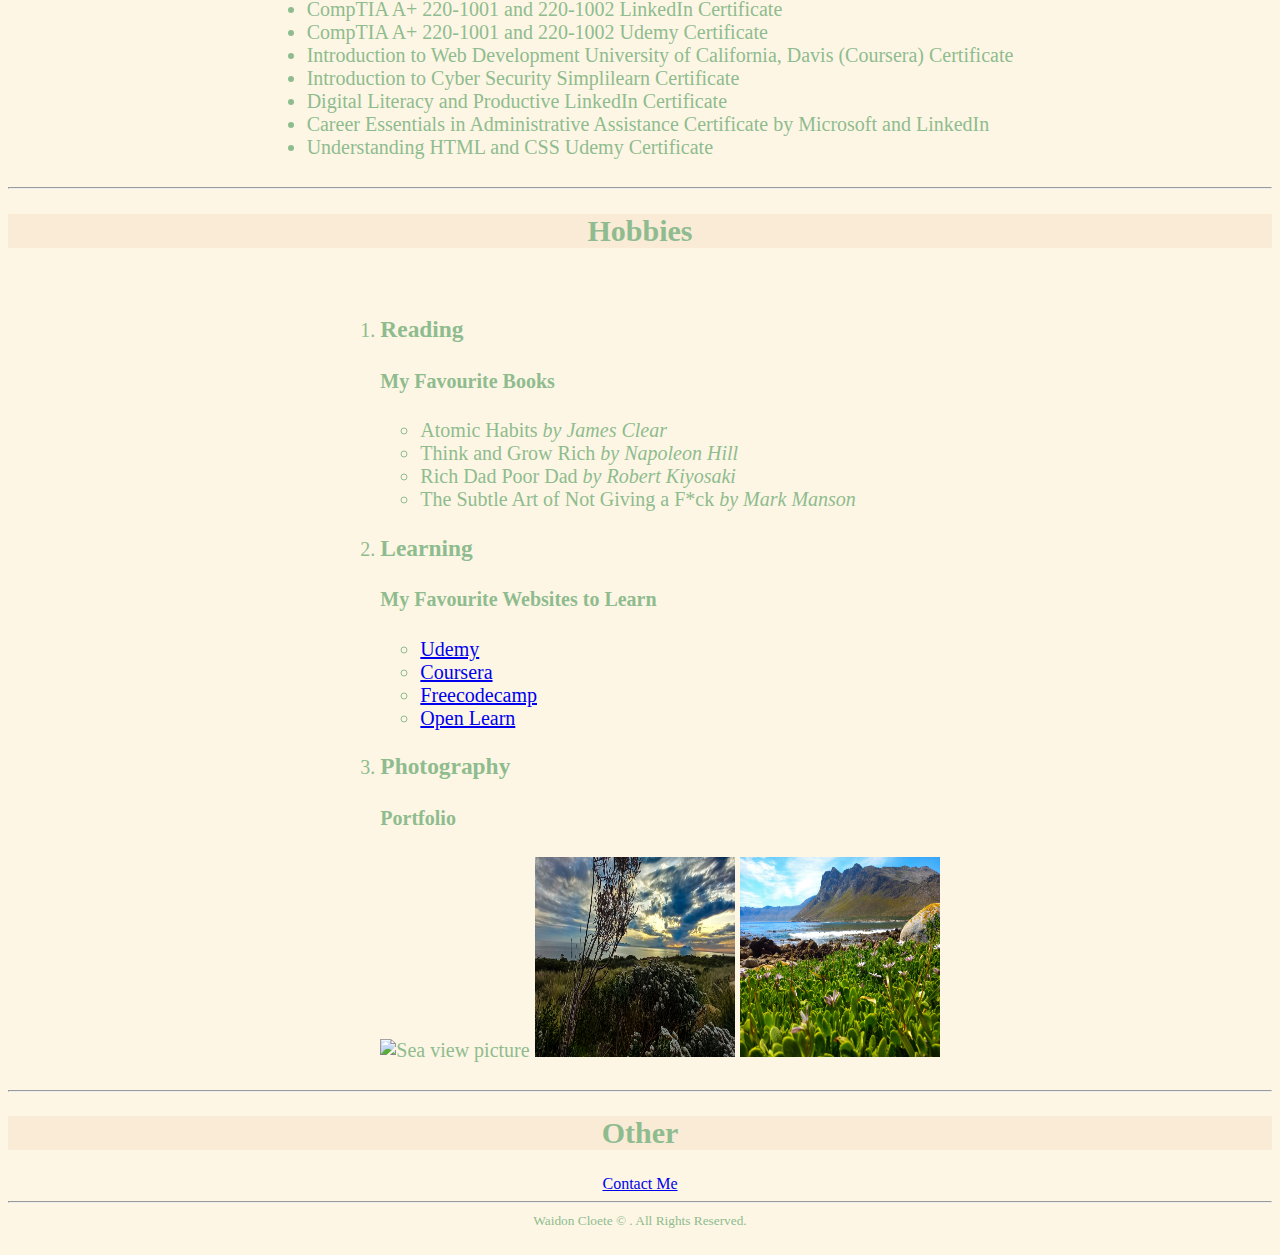
==== commit 85e01469: "Add files via upload" ====
--- a/index.html
+++ b/index.html
@@ -5,6 +5,10 @@
     
     <title>My Resume</title>
   <link rel="stylesheet" href="./style.css">
+
+  <link rel="preconnect" href="https://fonts.googleapis.com">
+  <link rel="preconnect" href="https://fonts.gstatic.com" crossorigin>
+  <link href="https://fonts.googleapis.com/css2?family=EB+Garamond&family=Sono:wght@500&display=swap" rel="stylesheet">
 </head>
 <body>
 
--- a/style.css
+++ b/style.css
@@ -1,9 +1,11 @@
 body {
 
     text-align: center;   
-    color: #0dba86; 
-    font-weight: normal;
-    background-color: #FAF5EF;
+    color: darkseagreen;
+    font-weight: 100;
+    background-color:#FDF6E4;
+    font-family: 'Nanum Myeongjo', serif;
+   
    }
 
 div.container {
@@ -31,43 +33,28 @@
     
 }
 
-.h2 {
-    font-family: Arial, Helvetica, sans-serif;
-}
+
 
 .profile-picture {
-    background-color: #0dba86;
-    color: white;
+    background-color: #FDF6E4;
+    color: darkseagreen;
     
 }
 
 .education {
-    background-color:#0dba86;
-    color: white;
+    background-color: #FDF6E4;
+    color: darkseagreen;
 }
 .skills {
-    background-color:#0dba86;
-    color: white;
+    background-color:#FDF6E4;
 }
 
 .hobbies {
-    background-color:#0dba86;
-    color:white;
+    background-color:#FDF6E4;
+    color:darkseagreen;
 }
 
-nav ul {
-    display: flex;
-    flex-wrap: wrap;
-    padding-inline: 0;
-    justify-content: center;
-}
-nav ul li {
-    
-    margin-inline: 0.25rem;
-    margin-block: 0;
-    line-height: 1.5rem;
-    list-style: none;
-}
+
 * img {
     height:200px;
     width: 200px;
@@ -75,9 +62,10 @@
 
 h1  {
     background-color: antiquewhite ;
-    color: slategray;
-    font-size: 30px;
-    font-family: 'Times New Roman, 'Georgia, Times, serif;
+    color: seagreen;
+    font-family: 'Nanum Myeongjo', serif;
+    font-size: 40px;
+    
 }
 
 h2 {
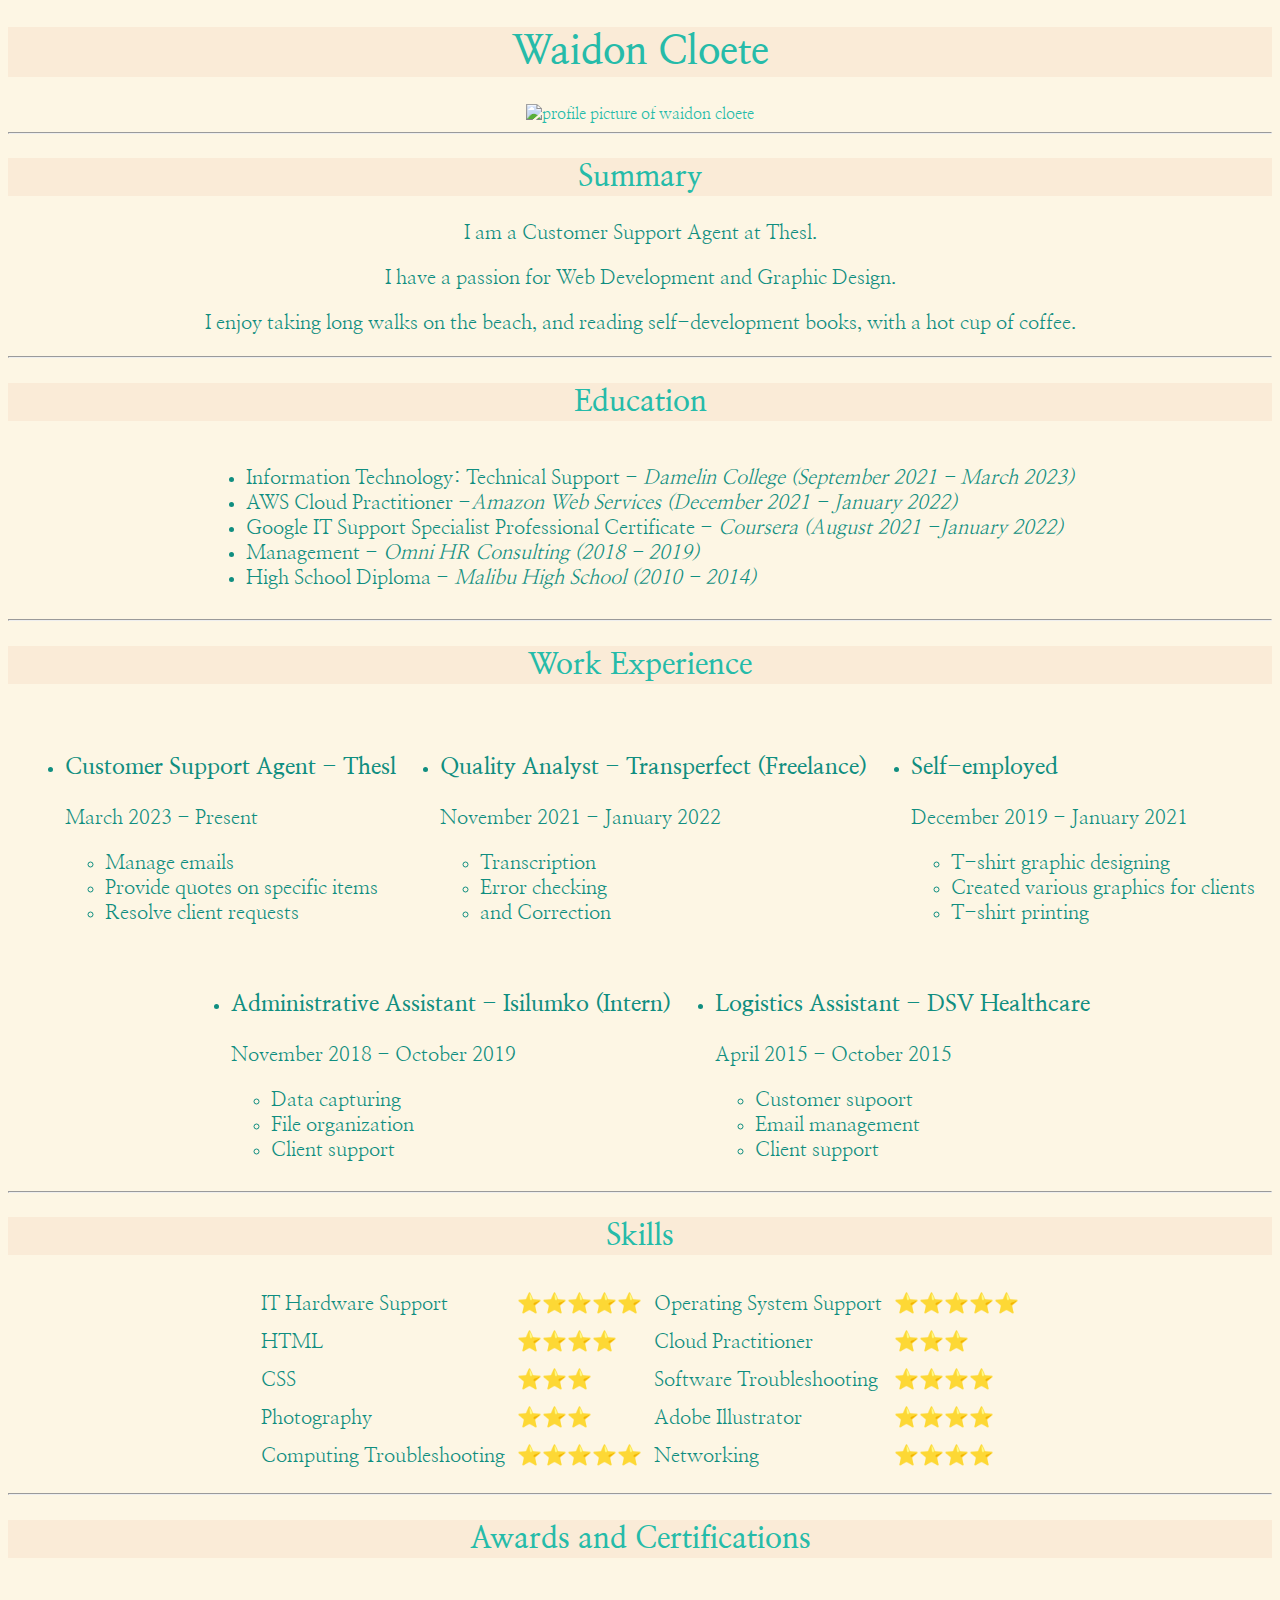
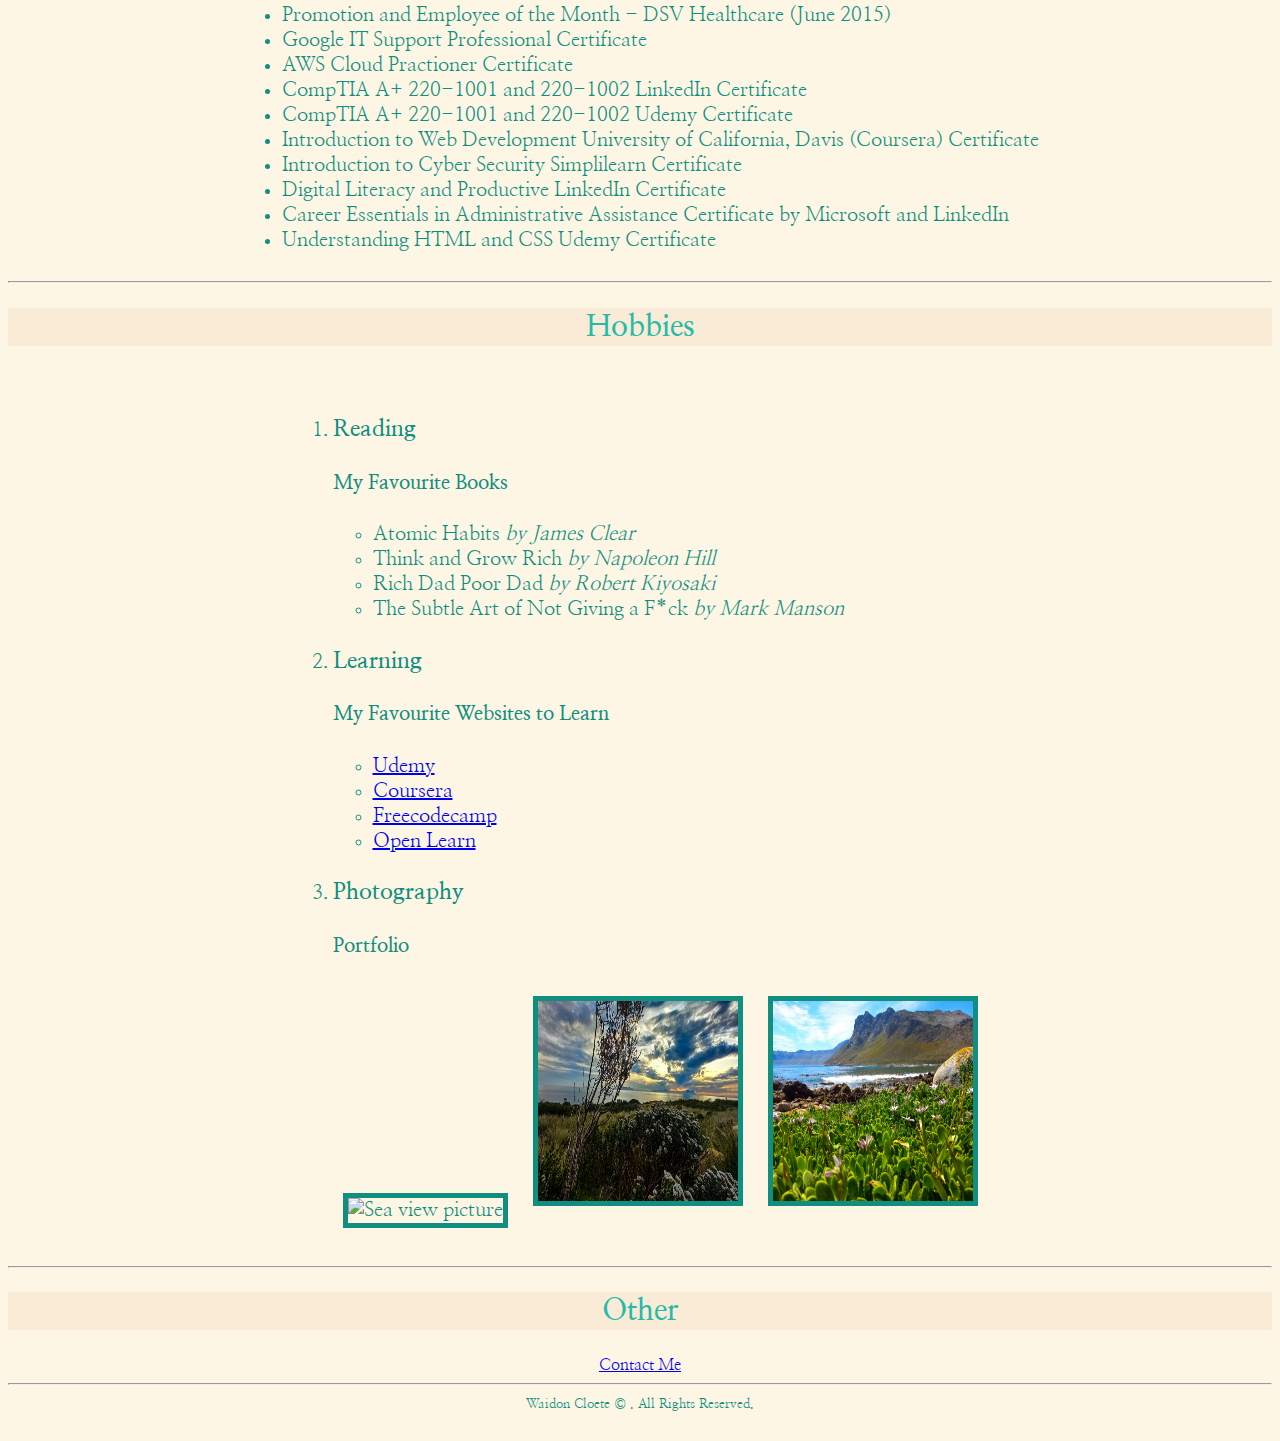
==== commit b55d2e8f: "Add files via upload" ====
--- a/index.html
+++ b/index.html
@@ -8,7 +8,7 @@
 
   <link rel="preconnect" href="https://fonts.googleapis.com">
   <link rel="preconnect" href="https://fonts.gstatic.com" crossorigin>
-  <link href="https://fonts.googleapis.com/css2?family=EB+Garamond&family=Sono:wght@500&display=swap" rel="stylesheet">
+  <link href="https://fonts.googleapis.com/css2?family=EB+Garamond&family=Nanum+Myeongjo:wght@700&family=Sono:wght@500&display=swap" rel="stylesheet">
 </head>
 <body>
 
@@ -180,11 +180,15 @@
                 
             <li><h3>Photography</h3></li>
             <h4>Portfolio</h4>
-            <img src="./images/Gordon's Bay 1.jpg" alt="Sea view picture" >
-            
-            <img src="./images/Mountain and Sea Picture.jpg" alt="Mountains surrounded by the sea and plants">
-            
-            <img src="./images/Rooi-Els.jpg" alt="Ocean view with big mountains and plants" >
+
+            <div >
+            
+            <img class="img1" src="./images/Gordon's Bay 1.jpg" alt="Sea view picture" >
+            
+            <img class="img2" src="./images/Mountain and Sea Picture.jpg" alt="Mountains surrounded by the sea and plants">
+            
+            <img class="img3" src="./images/Rooi-Els.jpg" alt="Ocean view with big mountains and plants" >
+        </div>
         </ol>
     </div>
         <hr />
--- a/style.css
+++ b/style.css
@@ -1,7 +1,7 @@
 body {
 
     text-align: center;   
-    color: darkseagreen;
+    color: #108e80;
     font-weight: 100;
     background-color:#FDF6E4;
     font-family: 'Nanum Myeongjo', serif;
@@ -37,13 +37,13 @@
 
 .profile-picture {
     background-color: #FDF6E4;
-    color: darkseagreen;
+    color: #26bba9;
     
 }
 
 .education {
     background-color: #FDF6E4;
-    color: darkseagreen;
+    color:#108e80;
 }
 .skills {
     background-color:#FDF6E4;
@@ -51,18 +51,27 @@
 
 .hobbies {
     background-color:#FDF6E4;
-    color:darkseagreen;
+    color:#108e80;
 }
 
 
 * img {
     height:200px;
     width: 200px;
+    
 }
+
+.img1, .img2, .img3 {
+    border:5px solid #108e80;
+    margin: 10px;
+}
+
+
+
 
 h1  {
     background-color: antiquewhite ;
-    color: seagreen;
+    color: #26bba9;
     font-family: 'Nanum Myeongjo', serif;
     font-size: 40px;
     
@@ -70,7 +79,7 @@
 
 h2 {
     background-color: antiquewhite ;
-    color: darkseagreen;
+    color: #26bba9;
     font-size: 30px;
 }
 
